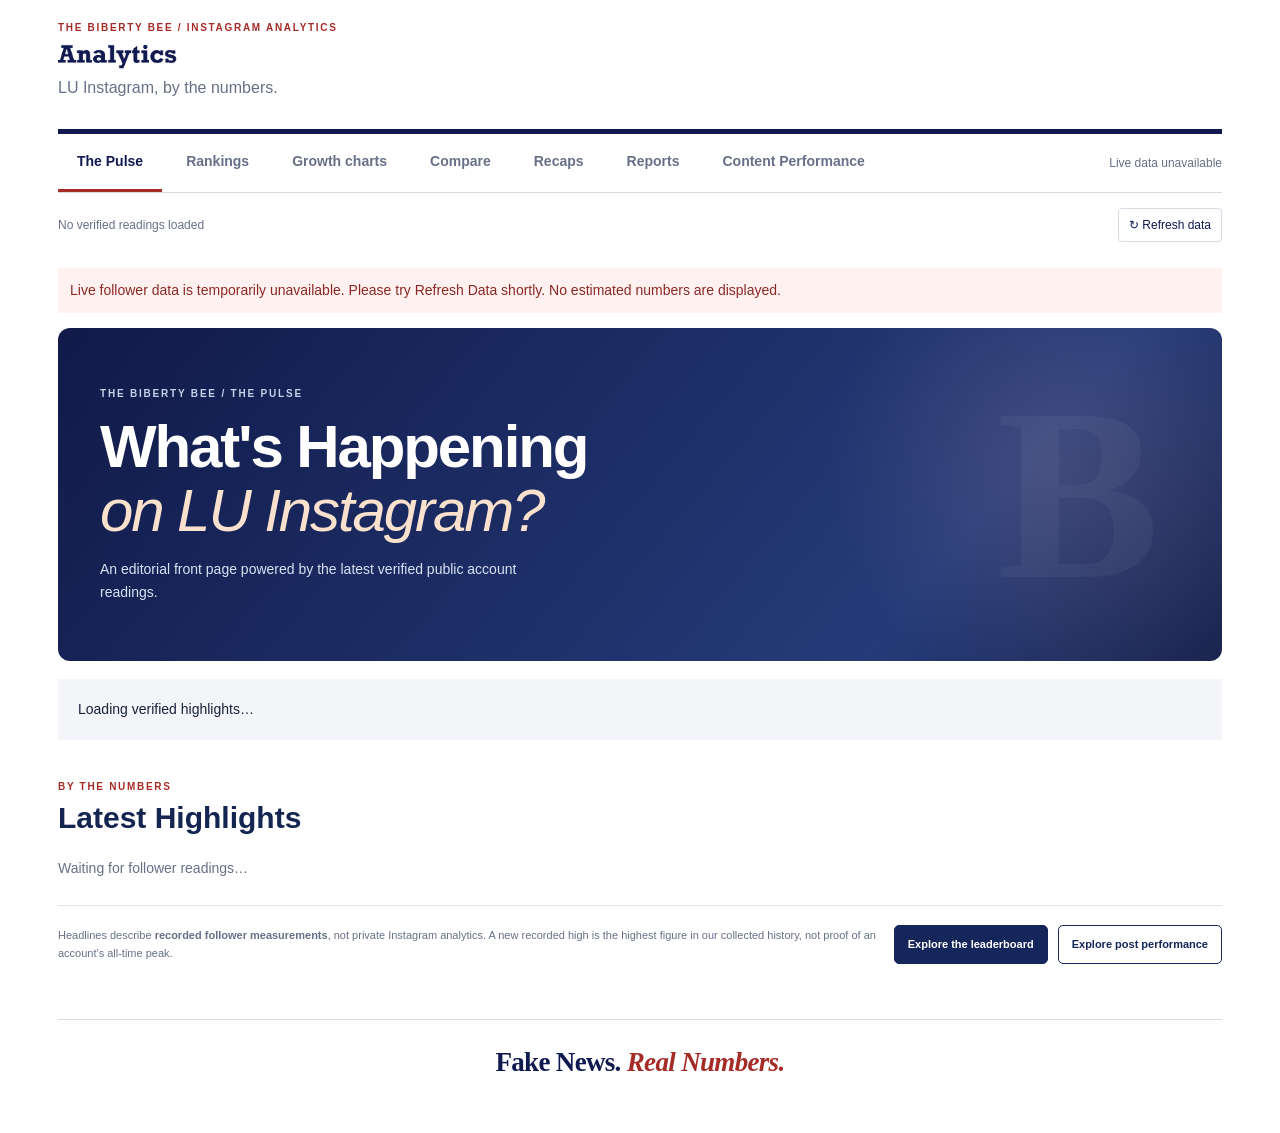
==== biberty-dashboard/index.html @ 7f2479e3 "Add files via upload" ====
<!doctype html><html lang="en"><head><meta charset="utf-8"><meta name="viewport" content="width=device-width,initial-scale=1"><meta name="theme-color" content="#101a50"><title>Analytics | The Biberty Bee</title><link rel="stylesheet" href="styles.css"><link rel="stylesheet" href="report-builder.css"><link rel="stylesheet" href="content-performance.css"></head><body>
<div class="wrap">
<header class="mast"><div class="mastcopy"><span class="overline">THE BIBERTY BEE / INSTAGRAM ANALYTICS</span><h1><img class="rockwell-title" src="analytics-title.png" alt="Analytics"></h1><p>LU Instagram, by the numbers.</p></div></header>
<div class="navrow"><nav aria-label="Dashboard views"><button class="tab active" data-view="pulse">The Pulse</button><button class="tab" data-view="rankings">Rankings</button><button class="tab" data-view="charts">Growth charts</button><button class="tab" data-view="compare">Compare</button><button class="tab" data-view="recaps">Recaps</button><button class="tab" data-view="reports">Reports</button><button class="tab" data-view="content">Content Performance</button></nav><span class="connection" id="connection">Connecting…</span></div>
<div class="meta"><span id="updated">Latest reading: loading…</span><button id="refresh">↻ Refresh data</button></div><div id="notice" class="notice" hidden></div>
<main>
<section id="pulse" class="view"><div class="pulse-hero"><div><span class="pulse-hero-overline">THE BIBERTY BEE / THE PULSE</span><h2>What's Happening<br><em>on LU Instagram?</em></h2><p>An editorial front page powered by the latest verified public account readings.</p></div><div class="pulse-hero-mark" aria-hidden="true">B</div></div>
<div class="pulse-stats" id="pulseStats" aria-live="polite"><div class="pulse-skeleton">Loading verified highlights…</div></div>
<div class="pulse-heading"><div><span class="overline">BY THE NUMBERS</span><h3>Latest Highlights</h3></div><span class="pulse-date" id="pulseDate"></span></div>
<div class="pulse-stories" id="pulseStories"><p class="pulse-empty">Waiting for follower readings…</p></div>
<div class="pulse-footer"><p>Headlines describe <strong>recorded follower measurements</strong>, not private Instagram analytics. A new recorded high is the highest figure in our collected history, not proof of an account's all-time peak.</p><button type="button" class="pulse-btn" data-go="rankings">Explore the leaderboard</button><button type="button" class="pulse-btn pulse-btn-secondary" data-go="content">Explore post performance</button></div></section>
<section id="rankings" class="view"><div class="sectionhead"><div><span class="overline">INSTAGRAM RANKINGS</span><h2>The Biberty Leaderboard</h2><p class="tagline">Who's on top?</p></div></div>
<div class="filterpanel ranking-filters"><label>Account type<select id="rankCategory"><option value="Memes & Satire" selected>Memes & Satire (default)</option><option value="all">All categories</option></select></label><label class="rank-search-label" for="search">Search accounts<input id="search" type="search" aria-label="Search accounts" placeholder="Search accounts…"></label><label class="rank-sort-label" for="sort">Sort by<select id="sort" aria-label="Sort accounts"><option value="followers">Most followers</option><option value="gain24">24-hour growth</option><option value="gain7">7-day growth</option><option value="gain30">30-day growth</option><option value="name">Account name</option></select></label><button class="smallbutton" id="rankReset">Reset filters</button><details class="advanced"><summary>Advanced filters</summary><label>Affiliation<select id="rankScope"><option value="unofficial" selected>Unofficial (default)</option><option value="official">Official LU only</option><option value="all">All affiliations</option></select></label></details></div><div class="insights" id="rankInsights"></div><div class="milestone-key" id="milestoneLegend"><span>Follower milestones:</span></div><div class="tablewrap"><table><thead><tr><th>RANK</th><th>ACCOUNT</th><th class="right">FOLLOWERS</th><th class="right">24H</th><th class="right">7D</th><th class="right">30D</th></tr></thead><tbody id="rankingRows"><tr><td colspan="6">Loading data…</td></tr></tbody></table></div><div class="pagination"><p class="footnote" id="resultCount"></p><button id="showMore" class="smallbutton">Show 25 more</button></div></section>
<section id="charts" class="view" hidden><div class="sectionhead"><div><span class="overline">FOLLOWER HISTORY</span><h2>The Biberty Growth Chart</h2><p>Explore recorded follower history and compare growth trends.</p></div></div>
<div class="filterpanel"><label>Account type<select id="chartCategory"><option value="Memes & Satire" selected>Memes & Satire (default)</option><option value="all">All categories</option></select></label><details class="advanced"><summary>Advanced filters</summary><label>Affiliation<select id="chartScope"><option value="unofficial" selected>Unofficial (default)</option><option value="official">Official LU only</option><option value="all">All affiliations</option></select></label></details></div><p class="filterhint">The filters choose which accounts appear in the picker. You can also add individual accounts from any category below.</p><div class="chartcontrols"><label>Time range <select id="range"><option value="7">7 days</option><option value="30" selected>30 days</option><option value="90">90 days</option><option value="365">1 year</option><option value="all">All time</option></select></label><label>Display <select id="chartMode"><option value="total">Total followers</option><option value="gain">Followers gained</option><option value="percent">Percentage growth</option></select></label></div>
<div class="chartlayout"><div class="chartpanel"><div id="chart" class="chart" aria-label="Follower history chart">Loading chart…</div><div id="legend" class="legend"></div><p class="footnote">Hover over data points for recorded follower counts.</p></div>
<aside class="selector"><h3>Accounts on chart</h3><p>Starts with the top five eligible accounts, plus The Biberty Bee. Add any other account—even outside your filters.</p><input id="filterAccounts" placeholder="Find an account…" aria-label="Find chart accounts"><div class="quick"><button id="defaults">Reset</button><button id="all">Select all</button><button id="clear">Clear</button></div><div id="accountChecks" class="checks"></div><div class="extra-account"><label>Add an account outside filters</label><select id="addAccount" aria-label="Choose an account to add"><option value="">Choose account…</option></select><button id="addAccountButton" class="smallbutton">Add to chart</button></div></aside></div>
</section><section id="compare" class="view" hidden><div class="sectionhead"><div><span class="overline">HEAD TO HEAD</span><h2>The Biberty Showdown</h2><p>Two accounts, multiple performance measures. Compare audiences, growth and recorded posts.</p></div></div><div class="comparecontrols">
<div class="compare-picker" id="comparePickerA"><label for="compareSearchA">First account</label><input type="search" id="compareSearchA" autocomplete="off" placeholder="Search accounts…" aria-label="Find first account" aria-controls="compareOptionsA"><div id="compareOptionsA" class="compare-options" hidden></div><select id="compareA" aria-label="Selected first account" hidden></select></div>
<span class="versus">vs.</span>
<div class="compare-picker" id="comparePickerB"><label for="compareSearchB">Second account</label><input type="search" id="compareSearchB" autocomplete="off" placeholder="Search accounts…" aria-label="Find second account" aria-controls="compareOptionsB"><div id="compareOptionsB" class="compare-options" hidden></div><select id="compareB" aria-label="Selected second account" hidden></select></div>
</div><div id="compareResults" class="comparison"></div><div id="comparePostResults" class="compare-post-results" aria-live="polite"></div><div class="compare-chart-section"><h3>Follower history</h3><p>Side-by-side trends across the same period.</p><label>Period <select id="compareRange"><option value="7">7 days</option><option value="30" selected>30 days</option><option value="90">90 days</option><option value="all">All available</option></select></label><div id="compareChart" class="chart"></div></div></section>
<section id="recaps" class="view" hidden>
<div class="sectionhead"><div><span class="overline">THE BIBERTY BEE / SHAREABLE ANALYTICS</span><h2>Instagram Recaps</h2><p>Create branded Instagram Story graphics for any tracked account.</p></div></div>
<div class="recap-notice"><strong>TRACKED DATA</strong> Analytics are based on available public follower snapshots. Incomplete history is marked where applicable.</div>
<div class="recap-layout">
<aside class="recap-settings">
<h3>Build a recap</h3>
<label class="recap-field">Featured account<select id="recapAccount"></select></label>
<label class="recap-field">Profile picture (optional upload)<input id="recapPhoto" type="file" accept="image/png,image/jpeg,image/webp"></label><label class="recap-field">Academic reporting period<select id="recapPeriod"></select></label><div id="recapMulti" hidden><label class="recap-field">From academic year<select id="recapFromYear"></select></label><label class="recap-field">Through academic year<select id="recapToYear"></select></label></div>
<label class="recap-field">Graphic style<select id="recapTheme"><option value="navy">Classic Biberty — Navy</option><option value="light">Newspaper — Light</option><option value="red">Bold Red</option><option value="charcoal">Charcoal — Dark Gray</option><option value="spectrum">Campus Lights — Multicolor</option></select></label>
<label class="recap-field">Story slide<select id="recapSlide"><option value="0">01 — Account spotlight</option><option value="1">02 — Follower Growth</option><option value="2">03 — Milestones Passed</option><option value="3">04 — Leaderboard Performance</option><option value="4">05 — Biggest Growth Moments</option><option value="5">06 — Milestone Timeline</option><option value="6">07 — The Competition</option><option value="7">08 — Monthly Growth</option></select></label>
<div class="recap-buttons"><button type="button" id="downloadSlide" class="recap-primary">Download this Story PNG</button><button type="button" id="downloadAll">Download all 8 Stories as ZIP</button><a id="recapStandalone" class="recap-direct" href="#recaps" target="_blank" rel="noopener noreferrer">Open the dashboard directly for downloads ↗</a></div><p id="recapDownloadStatus" role="status" aria-live="polite" class="recap-download-status"></p>
<p class="recap-help">1080 × 1920 Instagram Story graphics. Anyone visiting the site can select any account and download its recap.</p>
</aside>
<div class="recap-preview"><div class="recap-preview-head"><strong>Live Story preview</strong><span id="slideIndicator">01 / 08</span></div><canvas id="storyCanvas" width="1080" height="1920" aria-label="Instagram Story recap preview"></canvas><div class="recap-pager"><button id="previousSlide">← Previous</button><button id="nextSlide">Next →</button></div></div>
</div>
</section>
<section id="reports" class="view" hidden>
<div class="sectionhead"><div><span class="overline">THE BIBERTY BEE / ANALYTICAL REPORTS</span><h2>Reports</h2><p>Generate a detailed performance analysis or a shareable one-page summary.</p></div></div>
<div class="recap-notice"><strong>TRACKED DATA</strong> Reports use public follower-count snapshots, not private Instagram account analytics.</div>
<section class="builder-section" id="reportBuilder"><div class="builder-title"><span class="overline">THE BIBERTY BEE / ANALYTICAL REPORTS</span><h2>The Report Builder</h2><p>Generate detailed reports or shareable one-page infographics for individual accounts, comparisons, and entire categories.</p></div>
<div class="builder-grid"><div class="builder-controls">
<div class="builder-control-title">01 <span>Choose an Analysis</span></div><div class="builder-modes" id="rbTypes"><label><input type="radio" name="rbType" value="individual" checked><span><b>Account Performance</b><small>One account, explained in depth</small></span></label><label><input type="radio" name="rbType" value="comparison"><span><b>Account Comparison</b><small>Compare 2–4 accounts</small></span></label><label><input type="radio" name="rbType" value="leaderboard"><span><b>Leaderboard Analysis</b><small>Review a whole account category</small></span></label></div>
<div class="builder-control-title">02 <span>Select Accounts</span></div><div id="rbAccountGroup"><label class="builder-label" for="rbSearch">Search Tracked Accounts</label><input id="rbSearch" class="builder-input" type="search" placeholder="Search accounts or usernames…"><div id="rbSelected" class="builder-selected"></div><div id="rbAccountList" class="builder-account-list"></div></div>
<div id="rbCategoryGroup" hidden><label class="builder-label" for="rbCategory">Leaderboard Category</label><select id="rbCategory" class="builder-input"></select><label class="builder-label" for="rbAffiliation">Affiliation</label><select id="rbAffiliation" class="builder-input"><option value="all">All Accounts</option><option value="unofficial">Unofficial</option><option value="official">Official LU</option></select><p class="builder-note">Unclassified accounts remain visible until categories and affiliations are added to the tracking spreadsheet.</p></div>
<div class="builder-control-title">03 <span>Reporting Period</span></div><label class="builder-label" for="rbPeriod">Period</label><select id="rbPeriod" class="builder-input"></select><div id="rbAcademicCustom" class="builder-two" hidden><label>From Academic Year<select id="rbFromYear"></select></label><label>Through Academic Year<select id="rbToYear"></select></label></div><div id="rbDateCustom" class="builder-two" hidden><label>Start Date<input id="rbStart" type="date"></label><label>End Date<input id="rbEnd" type="date"></label></div>
<div class="builder-control-title">04 <span>Choose a Format</span></div><div class="builder-format" id="rbFormats"><label><input name="rbFormat" type="radio" value="detailed" checked><span>Detailed PDF <small>Multi-page report with charts and methodology</small></span></label><label><input name="rbFormat" type="radio" value="summary"><span>One-Page Summary <small>Branded graphic, PNG or PDF</small></span></label></div>
<label id="rbAppendixOption" class="rb-appendix-choice"><span><b>Post-by-Post Appendix</b><small>Choose a compact table, rather than long visual post-by-post charts. All report statistics always use every eligible post.</small></span><select id="rbAppendixMode"><option value="none" selected>No appendix (recommended)</option><option value="compact25">Compact · latest 25 posts per account</option><option value="compactAll">Compact · all recorded posts</option></select></label>
<div id="rbChartGroup" class="rb-chart-picker" hidden><div class="builder-control-title">05 <span>Choose Accounts for Charts</span></div><p class="builder-note">Optional. Change which accounts appear in report charts without removing anyone from the analysis or tables. Choose up to six.</p><label class="builder-label" for="rbChartSearch">Find a Chart Account</label><input class="builder-input" id="rbChartSearch" type="search" placeholder="Filter chart accounts…"><div class="rb-chart-picker-head"><span id="rbChartCounter">Automatic selection</span><button type="button" id="rbChartReset">Restore Automatic</button></div><div id="rbChartList" class="rb-chart-picker-list"></div></div><button id="rbGenerate" class="builder-generate">Generate Report Preview <span>↗</span></button><p id="rbStatus" class="builder-status" role="status" aria-live="polite">Choose your options to get started.</p>
</div><div class="builder-output"><div class="builder-output-head"><div><b>Report Preview</b><small id="rbPreviewType">Account Performance · Detailed PDF</small></div><span class="builder-sample">TRACKED DATA</span></div><div class="builder-preview-wrap"><div id="rbPlaceholder" class="builder-placeholder"><div class="builder-placeholder-icon">▤</div><h3>Your report starts here</h3><p>Choose an account, period, and format. The preview will appear here.</p></div><div id="rbDetailed" hidden></div><div id="rbInfographic" hidden><canvas id="rbCanvas" width="1200" height="1550" aria-label="Report infographic preview"></canvas></div></div><div class="builder-downloads"><button id="rbPrint" disabled>Print / Save as PDF</button><button id="rbPNG" disabled>Download PNG</button></div><p class="builder-method">Follower metrics are based on recorded snapshots, not private Instagram analytics. Periods with insufficient data are labeled—not estimated.</p></div></div>
</section>
</section>
<section id="content" class="view" hidden>
 <div class="sectionhead"><div><span class="overline">PUBLIC POST PERFORMANCE</span><h2>Content Performance</h2><p>Explore recorded public posts, typical likes, comments and audience-adjusted interaction rates.</p></div></div>
 <div class="cp-page-tabs" role="tablist" aria-label="Content Performance sections"><button id="cpTabOverview" type="button" role="tab" aria-selected="true" aria-controls="cpPanelOverview" class="cp-page-tab cp-page-active" data-cp-page="overview">Account Overview</button><button id="cpTabPosts" type="button" role="tab" aria-selected="false" aria-controls="cpPanelPosts" class="cp-page-tab" data-cp-page="posts" tabindex="-1">Top Posts</button><button id="cpTabActivity" type="button" role="tab" aria-selected="false" aria-controls="cpPanelActivity" class="cp-page-tab" data-cp-page="activity" tabindex="-1">Posting Activity</button></div>
 <div id="cpPanelOverview" role="tabpanel" aria-labelledby="cpTabOverview"><div class="cp-intro"><span class="cp-dot"></span><strong>Last 30 Days</strong><span id="cpUpdated">Loading post analytics…</span></div>
 <div class="cp-metrics" id="cpHighlights"></div>
 <div class="cp-controls"><label>Explore by <select id="cpSort"><option value="engagement">Observed Interaction Rate (Paired)</option><option value="likeRate">Like Rate — Avg. Likes ÷ Followers</option><option value="likes">Average Likes</option><option value="comments">Average Comments</option><option value="activity">Posts Published</option><option value="followers">Followers</option></select></label><label>Category <select id="cpCategory"><option value="all">All Categories</option></select></label><label>Search <input id="cpSearch" type="search" placeholder="Find an account…"></label><label class="cp-show"><input id="cpPartial" type="checkbox" checked> Include Partial Coverage</label></div>
 <div id="cpStatus" class="cp-status" role="status" aria-live="polite">Loading recorded post metrics…</div><div id="cpAudit" class="cp-audit" aria-live="polite"></div>
 <div class="tablewrap"><table class="cp-table"><thead><tr><th>ACCOUNT</th><th>POSTS (30D)</th><th>AVG. LIKES</th><th>AVG. COMMENTS</th><th>LIKE RATE</th><th>OBSERVED INTERACTION RATE</th><th>DATA COVERAGE</th></tr></thead><tbody id="cpRows"><tr><td colspan="7">Loading…</td></tr></tbody></table></div>
 <p class="footnote">When detailed snapshots are available, displayed 30-day account figures are calculated from unique posts in the same publication window for every account; otherwise, the website labels its weekly-summary fallback. Like Rate = average likes per post ÷ current followers × 100. Observed Interaction Rate = average (likes + comments) on the same eligible posts ÷ current followers × 100. Averages exclude unavailable values, rather than treating them as zero. Accounts with fewer than five eligible posts are flagged as small samples. Historical posts use their latest available like counts, not likes at publication. Compare sample sizes and coverage before drawing conclusions. Paired interaction samples can be smaller than likes-only samples. These are public counters, not Instagram Insights or views.</p>
 </div><div class="cp-subpanels"><section class="cp-panel" id="cpPanelPosts" role="tabpanel" aria-labelledby="cpTabPosts" hidden><div class="cp-panel-heading"><span class="overline">POST LEADERBOARDS</span><h3>Top Posts</h3></div><div class="cp-switch" role="group" aria-label="Choose post ranking"><button class="cp-active" data-post-list="likes">Most Liked</button><button data-post-list="comments">Most Commented</button></div>
<div class="cp-post-filters"><label>Reporting period<select id="cpPostPeriod"><option value="30">Last 30 Days</option><option value="2026">2026–27 Academic Year</option><option value="2025">2025–26 Academic Year</option><option value="2024">2024–25 Academic Year</option><option value="all">All Recorded Posts</option></select></label><label>Ranking mode<select id="cpPostMode"><option value="overall">Overall Top Posts</option><option value="unique">One Top Post Per Account</option></select></label></div>
<p class="cp-top-note" id="cpTopNote">Based on the latest available recorded post metrics.</p><div id="cpTopPosts"></div></section><section class="cp-panel" id="cpPanelActivity" role="tabpanel" aria-labelledby="cpTabActivity" hidden><span class="overline">ACCOUNT ACTIVITY</span><h3>Posting Frequency</h3><p>Posts published during the last 30 days.</p><div id="cpActivity"></div></section></div>
 <section class="cp-panel cp-method"><h3>How the Numbers Work</h3><p>Post snapshots are gathered independently of follower readings. Current likes on older posts are not likes they received during the academic year. Like Rate uses average visible likes divided by current followers, not viewers. Observed Interaction Rate uses only posts with both likes and comments available, divided by current followers; the paired sample size is shown. Rates are comparisons against the current audience, not reach or Instagram Insights. Coverage may be Partial or Unknown during historical backfill, so rankings include only collected posts. Missing and hidden counts are never treated as zero.</p></section>
</section>
</main><footer class="biberty-footer"><div class="footer-tagline">Fake News. <em>Real Numbers.</em></div></footer></div><script src="analytics-quality.js"></script><script src="content-performance.js"></script><script src="report-builder.js"></script><script src="app.js"></script></body></html>
---- biberty-dashboard/styles.css ----
@import url('https://fonts.googleapis.com/css2?family=Libre+Baskerville:wght@400;700&family=Inter:wght@400;500;600;700;800&display=swap');
:root{--navy:#101a50;--red:#a52b27;--line:#d8dce5;--muted:#677087;--paper:#fff;--soft:#f5f6f9}*{box-sizing:border-box}body{margin:0;background:var(--paper);color:#19213b;font:14px/1.5 Inter,Arial,sans-serif}.wrap{max-width:1220px;margin:auto;padding:24px 28px}button,input,select{font:inherit}button{cursor:pointer}h1,h2,h3{font-family:'Libre Baskerville',Georgia,serif;color:var(--navy)}h1{font-size:clamp(27px,3vw,44px);margin:3px 0 5px}h2{font-size:clamp(22px,2.4vw,32px);margin:4px 0}h3{font-size:16px}p{margin:4px 0;color:var(--muted)}.overline{color:var(--red);font-size:10px;letter-spacing:.17em;font-weight:800}.mast{display:flex;gap:24px;align-items:center;border-bottom:5px solid var(--navy);padding:4px 0 22px}.mast img{width:155px;max-height:112px;object-fit:contain}.mastcopy p{font-size:15px}.navrow{display:flex;align-items:center;justify-content:space-between;border-bottom:1px solid var(--line)}nav{display:flex;gap:10px}.tab{background:none;border:0;border-bottom:3px solid transparent;padding:17px 19px;color:var(--muted);font-weight:700}.tab.active{color:var(--navy);border-color:var(--red)}.connection{font-size:12px;color:var(--muted)}.connection.good{color:#18774d}.connection.bad{color:var(--red)}.meta{display:flex;justify-content:space-between;align-items:center;padding:15px 0 26px;font-size:12px;color:var(--muted)}.meta button,.quick button{background:#fff;border:1px solid var(--line);border-radius:4px;padding:7px 10px;color:var(--navy)}.notice{padding:12px;background:#fff1ef;color:#8c2925;margin-bottom:15px}.sectionhead{display:flex;justify-content:space-between;align-items:end;gap:18px;margin:0 0 20px}.filters{display:flex;gap:8px}input,select{background:#fff;color:var(--navy);border:1px solid #cdd3df;border-radius:4px;padding:10px;max-width:100%}.tablewrap{overflow-x:auto;border-top:2px solid var(--navy)}table{border-collapse:collapse;width:100%;min-width:600px}th{text-align:left;color:var(--muted);font-size:10px;letter-spacing:.1em;padding:14px 10px;background:var(--soft)}td{border-top:1px solid var(--line);padding:12px 10px}td.right,th.right{text-align:right;white-space:nowrap}.rank{font-family:Georgia,serif;color:var(--red);font-size:19px;font-weight:bold}.accountcell{display:flex;align-items:center;gap:11px}.accountcell b{display:block}.accountcell a{display:block;color:var(--muted);text-decoration:none;font-size:12px}.accountcell a:hover{text-decoration:underline}.avatar{flex:none;display:inline-flex;align-items:center;justify-content:center;width:38px;height:38px;border-radius:50%;color:#fff;font-size:11px;font-weight:800;letter-spacing:-.02em;border:2px solid white;box-shadow:0 0 0 1px #e3e6ed}.avatar img{width:100%;height:100%;border-radius:50%;object-fit:cover}.gain{color:#137a4e}.loss{color:#b3342c}.footnote{font-size:12px;margin-top:12px}.chartcontrols{display:flex;gap:12px;margin-bottom:16px}.chartcontrols label{font-size:12px;font-weight:700;color:var(--muted);display:flex;gap:8px;align-items:center}.chartlayout{display:grid;grid-template-columns:minmax(0,1fr) 255px;gap:18px}.chartpanel{border:1px solid var(--line);padding:15px;min-width:0}.chart{min-height:360px}.chart svg{display:block;width:100%;height:auto}.gridline{stroke:#e8ebf0}.axis{fill:#6c7586;font:12px Inter,Arial}.legend{display:flex;flex-wrap:wrap;gap:12px}.legend span{font-size:11px;display:flex;align-items:center;gap:5px}.legend i{width:9px;height:9px;border-radius:50%;display:inline-block}.selector{border:1px solid var(--line);padding:15px}.selector h3{margin:0 0 8px}.selector p{font-size:12px}.selector input{width:100%;margin:12px 0}.quick{display:flex;flex-wrap:wrap;gap:5px;margin-bottom:12px}.quick button{font-size:11px;padding:5px 7px}.checks{max-height:310px;overflow:auto}.checks label{display:flex;align-items:center;gap:8px;padding:7px 0;border-top:1px solid #edf0f4;font-size:12px;cursor:pointer}.checks input{margin:0;accent-color:var(--navy)}.checks .avatar{width:26px;height:26px;font-size:9px}.compare{margin-top:30px;border-top:2px solid var(--navy);padding-top:22px}.comparecontrols{display:flex;align-items:center;gap:10px;margin:14px 0}.comparison{display:grid;grid-template-columns:1fr 1fr;gap:12px}.compbox{background:var(--soft);padding:18px}.compbox strong{font-size:25px;color:var(--navy)}.compbox small{display:block;color:var(--muted)}.compnote{grid-column:1/-1;color:var(--muted)}footer{margin-top:38px;background:var(--navy);color:white;padding:20px;display:flex;flex-wrap:wrap;align-items:center;gap:15px}footer strong{font-family:Georgia,serif}footer span{font-family:Georgia,serif;font-style:italic}footer small{margin-left:auto;color:#cbd2e8}.empty{padding:40px 12px;text-align:center;color:var(--muted)}[hidden]{display:none!important}@media(max-width:760px){.wrap{padding:14px}.mast{gap:12px}.mast img{width:95px}.mastcopy p{font-size:12px}.sectionhead{display:block}.filters{margin-top:14px;flex-wrap:wrap}.chartlayout{grid-template-columns:1fr}.chart{min-height:220px}.navrow{gap:8px}.tab{padding:12px 10px}.connection{font-size:10px}.comparison{grid-template-columns:1fr}.compnote{grid-column:auto}.chartcontrols{flex-wrap:wrap}footer small{margin-left:0}}
.demo-banner{background:#fff1e9;border:1px solid #dfb8a5;color:#812f24;padding:10px 14px;margin:0 0 18px;font-weight:700;font-size:12px;text-align:center}

/* Website context: approximates the header from the supplied Wix screenshot. */
.wixbar{height:44px;background:#fff;display:flex;align-items:center;justify-content:center;gap:12px;border-bottom:1px solid #9db9f7;font:13px Arial,sans-serif;color:#3b4557}.wixbar b{font-size:24px;color:#111;border-right:1px solid #777;padding-right:10px;letter-spacing:-2px}.wixcta{border:1px solid #347bf2;color:#347bf2;border-radius:22px;padding:4px 18px}.siteheader{background:#fff;border-bottom:1px solid #101a50}.sitehead-inner{max-width:1180px;margin:auto;height:115px;display:grid;grid-template-columns:1fr 260px 1fr;align-items:center;gap:20px;padding:0 28px}.sitelinks{display:flex;gap:28px;white-space:nowrap}.sitelinks a{font-size:14px;text-decoration:underline;color:#101a50}.sitewordmark{width:255px;max-height:91px;object-fit:contain}.siteactions{display:flex;align-items:center;justify-content:flex-end;gap:22px}.searchicon{font-size:29px;color:#101a50;line-height:1}.subscribe{background:#a62019;color:white;padding:10px 26px;letter-spacing:2px;font-size:13px}.siteaccent{height:43px;position:relative;overflow:hidden}.siteaccent:before{content:"";position:absolute;left:0;top:0;width:40%;height:42px;background:#101a50;border-radius:0 0 60px 0}.siteaccent:after{content:"";position:absolute;left:0;top:0;width:38%;height:30px;background:#a62019;border-radius:0 0 55px 0}.siteaccent span{position:relative;z-index:1;color:white;font:bold italic 18px Georgia,serif;left:8%;top:7px}.mast{padding-top:4px}.mastcopy h1{font-family:Georgia,serif;font-weight:900}.demo-banner{font-size:11px}.wrap{padding-top:12px}@media(max-width:760px){.wixbar{font-size:10px;gap:6px}.wixbar b{font-size:18px}.wixcta{padding:3px 7px}.sitehead-inner{height:auto;min-height:85px;grid-template-columns:1fr 1fr;padding:10px 15px}.sitewordmark{grid-column:1/-1;grid-row:1;width:180px;justify-self:center}.sitelinks{grid-column:1;grid-row:2;gap:12px;flex-wrap:wrap}.sitelinks a{font-size:11px}.siteactions{grid-column:2;grid-row:2;gap:10px}.subscribe{padding:7px 10px;font-size:10px}.siteaccent span{left:12px;font-size:14px}.siteaccent:before{width:75%}.siteaccent:after{width:70%}}

/* Typography: use the user's locally installed fonts; no font files are distributed. */
body,button,input,select,table,.axis{font-family:'Google Sans','Arial',sans-serif!important}
h1{font-family:'Rockwell','Rockwell Bold',Georgia,serif!important;font-weight:900!important}
h2,h3{font-family:'Google Sans',Arial,sans-serif!important;font-weight:700!important}
.filterpanel{display:flex;align-items:end;flex-wrap:wrap;gap:12px;background:#f6f7fa;border:1px solid #e1e4eb;padding:12px;margin-bottom:14px}.filterpanel label{display:flex;flex-direction:column;gap:4px;font-size:11px;font-weight:700;color:#616b80}.filterpanel select{min-width:180px}.smallbutton{border:1px solid #c8ced9;background:white;color:#101a50;border-radius:4px;padding:10px 12px}.insights{display:flex;gap:10px;margin:12px 0 16px;flex-wrap:wrap}.insight{border-left:3px solid #a52b27;background:#f8f9fb;padding:9px 14px;flex:1;min-width:170px}.insight strong{display:block;font-size:17px;color:#101a50}.insight span{font-size:11px;color:#677087}.pagination{display:flex;justify-content:space-between;align-items:center;margin-top:10px}.filterhint{font-size:12px;margin:-4px 0 18px}.extra-account{border-top:1px solid #d8dce5;margin-top:14px;padding-top:12px;display:grid;gap:7px}.extra-account label{font-size:12px;font-weight:700}.compare-chart-section{border:1px solid #d8dce5;margin-top:20px;padding:20px}.compare-chart-section h3{margin-top:0}.compare-chart-section label{display:flex;align-items:center;gap:8px;margin-top:12px;font-size:12px}.compare-notes{padding:18px 0;border-bottom:1px solid #d8dce5}.demo-banner{background:#fff4dc;color:#7a4e11;padding:8px 10px;border:1px solid #ecd7a7;font-weight:700;font-size:11px}.sitewordmark{object-fit:contain}@media(max-width:760px){.filterpanel label{flex:1;min-width:140px}.filterpanel select{min-width:0;width:100%}.insight{min-width:130px}.pagination{gap:10px}}

.rockwell-title{display:block;width:min(100%,510px);height:auto;margin:3px 0 6px}

.rockwell-title{width:min(100%,640px);max-height:155px;object-fit:contain;object-position:left}.mast{padding-bottom:25px}.mastcopy p{font-size:16px}.sectionhead h2{font-size:clamp(26px,3vw,38px);letter-spacing:-.035em}.tagline{font-size:18px;font-style:italic;color:var(--red);font-weight:600}.advanced{position:relative;align-self:center;margin-left:auto;font-size:12px;color:var(--muted)}.advanced summary{cursor:pointer;list-style:none;padding:9px 12px;border:1px solid #d8dce5;background:white;border-radius:5px}.advanced summary:before{content:'⚙ ';font-size:14px}.advanced[open] label{position:absolute;z-index:5;top:38px;right:0;background:white;border:1px solid #d8dce5;padding:15px;box-shadow:0 8px 22px #1a245022;min-width:220px}.milestone-key{display:flex;flex-wrap:wrap;align-items:center;gap:9px;margin:12px 0;font-size:11px;color:var(--muted)}.tier{display:inline-block;font-size:10px;white-space:nowrap;border-radius:12px;padding:3px 8px;font-weight:700;vertical-align:middle}.bronze{background:#f4e6d8;color:#89542d}.silver{background:#e8edf2;color:#556578}.gold{background:#ffe7a3;color:#9a6700}.platinum{background:#d2ebff;color:#1f6f97}.double{background:#d8cbff;color:#5b3ec2}.medal{margin-left:5px;font-size:9px}.accountcell b{line-height:1.8}@media(max-width:760px){.advanced{margin-left:0}.milestone-key{gap:5px}.tier{font-size:9px}}
.recap-notice{background:#fff2e8;border-left:4px solid #a52b27;padding:12px 15px;margin:10px 0 24px;font-size:12px;color:#7e3024}.recap-layout{display:grid;grid-template-columns:minmax(240px,1fr) minmax(260px,1.25fr);gap:24px;align-items:start}.recap-settings,.recap-preview{border:1px solid var(--line);padding:20px}.recap-settings h3{margin-top:0}.recap-field{display:flex;flex-direction:column;gap:6px;font-weight:700;font-size:12px;color:var(--navy);margin:16px 0}.recap-field select{width:100%}.recap-buttons{display:grid;gap:8px;margin-top:20px}.recap-buttons button,.recap-primary{background:#fff;border:1px solid var(--navy);padding:11px;color:var(--navy);font-weight:700;border-radius:4px}.recap-buttons .recap-primary,.recap-primary{background:var(--navy);color:white}.recap-help{font-size:12px;margin-top:14px}.recap-preview{background:#f6f7fa;text-align:center}.recap-preview-head{display:flex;justify-content:space-between;align-items:center;font-size:12px;margin-bottom:12px}.recap-preview canvas{width:min(100%,320px);height:auto;display:block;margin:0 auto;box-shadow:0 10px 35px #17234d35}.recap-pager{display:flex;justify-content:center;gap:10px;margin-top:15px}.recap-pager button{border:1px solid var(--line);background:white;padding:8px 12px;border-radius:4px}.report-area{border-top:3px solid var(--navy);margin-top:34px;padding-top:25px}.report-selector{display:flex;align-items:end;gap:20px;margin:18px 0}.report-selector label{display:flex;flex-direction:column;gap:7px;font-size:12px;font-weight:700}.report-selector select{min-width:240px}.report-selector p{font-size:12px;margin-bottom:12px}.printable-report{display:none}@media(max-width:720px){.recap-layout{grid-template-columns:1fr}.report-selector{display:block}.report-selector select{width:100%}}@media print{body>*{display:none!important}body:has(.printable-report.print-ready) .wrap{display:block!important;padding:0;max-width:none}body:has(.printable-report.print-ready) .wrap>*:not(main){display:none!important}body:has(.printable-report.print-ready) main{display:block!important}body:has(.printable-report.print-ready) main>*:not(#reports){display:none!important}body:has(.printable-report.print-ready) #reports{display:block!important}body:has(.printable-report.print-ready) #reports>*:not(.printable-report){display:none!important}body:has(.printable-report.print-ready) .printable-report{display:block!important;color:#101a50;font:14px Arial,sans-serif} .printable-report .report-card{break-inside:avoid;border-bottom:1px solid #aaa;padding:20px 0}.printable-report h1,.printable-report h2{color:#101a50}}

.recap-preview canvas{border-radius:10px;box-shadow:0 18px 45px #0c18473d}.recap-settings,.recap-preview{border-radius:10px}.recap-primary{border-radius:6px}

.milestone-icon{vertical-align:middle;display:inline-block;flex-shrink:0}.milestone-icon.bronze{color:#aa724a}.milestone-icon.silver{color:#a0aaba}.milestone-icon.gold{color:#e0a400}.milestone-icon.platinum{color:#4d98c9}.milestone-icon.double{color:#7a5cff}.tier.medal{display:inline-flex;align-items:center;justify-content:center;padding:0;background:transparent;border:0;font-size:0}.recap-field input[type=file]{max-width:100%;font-size:12px}

/* Report preview and reliable browser printing */
.printable-report:not([hidden]){display:block;margin-top:24px;background:#fff;border:1px solid #d6dbe5;padding:30px;color:#152451;max-width:100%;overflow:auto}.report-head{border-bottom:3px solid #a52b27;padding-bottom:20px;margin-bottom:25px}.report-eyebrow{font-size:11px;letter-spacing:2px;font-weight:800}.report-head h1{font-family:Georgia,serif;font-size:29px;margin:10px 0}.report-head small{color:#a52b27;font-weight:700}.report-section-title{font-size:19px}.report-table{width:100%;border-collapse:collapse;margin:18px 0 26px;font-size:13px}.report-table th{background:#142353;color:white;text-align:left;padding:12px}.report-table td{border-bottom:1px solid #e3e6ed;padding:12px}.report-table td small{display:block;color:#6a7388}.report-card{padding:18px 0;border-top:1px solid #dfe3ec;break-inside:avoid}.report-card-head{display:flex;align-items:baseline;gap:12px}.report-card-head h2{margin:0;font-size:18px}.report-card-head span{font-size:12px;color:#69758c}.report-kpis{display:grid;grid-template-columns:repeat(3,1fr);gap:10px;margin:15px 0}.report-kpis>div{background:#f2f4f8;padding:12px}.report-kpis small{display:block;font-size:11px;color:#68738c}.report-kpis strong{font-size:22px}.report-card p,.report-foot{font-size:12px;color:#657086}.report-message{color:#a52b27}.report-selector button{margin:4px 5px 4px 0}
@media print{
 @page{size:A4;margin:15mm}
 body{background:white!important;color:#152451!important}
 .wrap,.wrap main,#reports{display:block!important;max-width:none!important;width:auto!important;padding:0!important;margin:0!important;background:white!important}
 .wrap>header,.wrap>footer,main>.view:not(#reports),#reports>*:not(#printableReport){display:none!important}
 #printableReport:not([hidden]){display:block!important;border:0!important;padding:0!important;margin:0!important;overflow:visible!important}
 .report-table th{-webkit-print-color-adjust:exact;print-color-adjust:exact}
 .report-kpis>div{-webkit-print-color-adjust:exact;print-color-adjust:exact}
}

/* V25: medal icons should not inherit the old rectangular tier pill styling. */
.milestone-key{align-items:center;column-gap:15px;row-gap:9px;margin:18px 0}
.milestone-entry{display:inline-flex;align-items:center;gap:5px;font-size:11px;color:#33415f;white-space:nowrap;font-weight:600}
.milestone-entry .milestone-icon{display:block;flex:none;width:22px;height:22px}
.accountcell>b,.accountcell b{min-width:0}
.accountcell .tier.medal{margin-left:4px;background:none!important;box-shadow:none!important;vertical-align:-5px;border-radius:0}
.accountcell .tier.medal .milestone-icon{width:22px;height:22px}
/* V25: responsive growth chart + picker; never allow account-picker controls to overflow. */
.chartlayout{grid-template-columns:minmax(0,1fr) minmax(278px,300px);align-items:start;gap:16px}
.chartpanel,.selector{min-width:0;width:100%;max-width:100%}
.selector{overflow:hidden;padding:18px}
.selector h3{margin:0 0 8px;font-size:16px}
.selector>p{line-height:1.5;margin:0 0 14px}
.selector #filterAccounts{display:block;width:100%;min-width:0;margin:0 0 12px}
.selector .checks{width:100%;min-width:0;max-height:310px;overflow-y:auto;overflow-x:hidden}
.selector .checks label{display:grid;grid-template-columns:18px 28px minmax(0,1fr);gap:8px;align-items:center;width:100%;min-width:0;padding:8px 2px;margin:0}
.selector .checks label>span:last-child{min-width:0;overflow-wrap:anywhere;line-height:1.3}
.selector .checks input[type=checkbox]{width:16px!important;height:16px!important;min-width:16px;max-width:16px;margin:0!important;padding:0!important;justify-self:start;accent-color:var(--navy)}
.selector .checks .avatar{width:26px;height:26px;min-width:26px;justify-self:center}
.selector .quick{display:grid;grid-template-columns:repeat(3,minmax(0,1fr));gap:6px;margin:0 0 12px}
.selector .quick button{min-width:0;width:100%;padding:8px 3px;line-height:1.3;white-space:normal}
.selector .extra-account{display:grid;grid-template-columns:minmax(0,1fr);width:100%;min-width:0;max-width:100%;gap:8px;margin-top:15px}
.selector .extra-account select,.selector .extra-account button{display:block;box-sizing:border-box;min-width:0;max-width:100%;width:100%;margin:0}
.selector .extra-account select{overflow:hidden;text-overflow:ellipsis}
.selector .extra-account button{white-space:normal;line-height:1.35}
@media(max-width:900px){.chartlayout{grid-template-columns:1fr}.selector{max-width:100%}.selector .checks{max-height:260px}.selector .quick{max-width:420px}}
@media(max-width:420px){.selector{padding:12px}.chartpanel{padding:9px}.milestone-key{gap:8px}.milestone-entry{font-size:10px}}

/* V26: the tier color classes are reused by the SVG itself.
   Reset their rectangular fills on the SVG, not just on the wrapper. */
svg.milestone-icon,svg.milestone-icon.bronze,svg.milestone-icon.silver,svg.milestone-icon.gold,svg.milestone-icon.platinum,svg.milestone-icon.double {
  background:transparent!important; background-color:transparent!important;
  background-image:none!important; padding:0!important; border:0!important;
  border-radius:0!important; box-shadow:none!important; outline:none!important;
}

/* V30 - quiet editorial footer in lieu of a heavy navy banner */
.biberty-footer{background:transparent!important;color:var(--navy)!important;border:0!important;border-top:1px solid #d7dce6!important;box-shadow:none!important;text-align:center!important;margin:36px 0 0!important;padding:23px 10px 20px!important;display:flex!important;flex-direction:column!important;align-items:center!important;gap:7px!important;min-height:0!important}
.biberty-footer .footer-tagline{color:var(--navy)!important;font:700 clamp(17px,2vw,23px)/1.25 Georgia,serif;letter-spacing:-.015em}
.biberty-footer .footer-tagline em{color:var(--red);font-weight:700}
.biberty-footer small{color:#6b7488!important;font:11px/1.55 Arial,sans-serif!important;max-width:650px}
/* Searchable compare pickers */
.comparecontrols{display:grid!important;grid-template-columns:minmax(0,1fr) auto minmax(0,1fr)!important;gap:18px!important;align-items:end!important}
.compare-picker{position:relative;min-width:0;width:100%}
.compare-picker>label{display:block;font-size:11px;color:#657088;font-weight:700;margin-bottom:7px;letter-spacing:.02em}
.compare-picker>input{display:block;min-width:0;width:100%;height:46px;border:1px solid #cbd2e0;border-radius:7px;background:#fff;color:var(--navy);padding:10px 13px;outline-offset:2px}
.compare-picker>input:focus{border-color:#596a9c;box-shadow:0 0 0 3px #dfe6f6}
.compare-options{position:absolute;top:100%;left:0;right:0;z-index:30;background:white;border:1px solid #cbd2e0;border-radius:7px;margin-top:4px;box-shadow:0 12px 30px #18214b26;max-height:260px;overflow-y:auto}
.compare-options[hidden]{display:none!important}
.compare-option{display:flex;align-items:center;justify-content:space-between;gap:10px;width:100%;border:0;border-bottom:1px solid #e7eaf1;background:white;color:var(--navy);text-align:left;padding:12px;font-size:13px}
.compare-option:hover,.compare-option:focus{background:#f1f4fa}
.compare-option small{font-size:11px;color:#6b7488;overflow:hidden;text-overflow:ellipsis}
.compare-empty{display:block;padding:13px;color:#6b7488}
.comparecontrols .versus{align-self:center;margin-top:19px;font-weight:800;color:var(--red)}
@media(max-width:620px){.comparecontrols{grid-template-columns:1fr!important}.comparecontrols .versus{margin:0!important;text-align:center}}

/* V32 — Rockwell editorial footer and reliable centered alignment in embeds */
.biberty-footer {
  width:100%!important;
  max-width:none!important;
  box-sizing:border-box!important;
  margin:36px auto 0!important;
  padding:24px 12px 22px!important;
  display:flex!important;
  flex-direction:column!important;
  justify-content:center!important;
  align-items:center!important;
  text-align:center!important;
}
.biberty-footer .footer-tagline {
  display:block!important;
  width:100%!important;
  max-width:100%!important;
  margin:0 auto!important;
  text-align:center!important;
  font-family:Rockwell, 'Rockwell Nova', 'Roboto Slab', Georgia, serif!important;
  font-size:clamp(19px,2.4vw,27px)!important;
  font-weight:700!important;
  font-style:normal!important;
  line-height:1.35!important;
  letter-spacing:-.025em!important;
}
.biberty-footer .footer-tagline em {
  font:inherit!important;
  color:var(--red)!important;
  font-style:italic!important;
}
.biberty-footer small {
  display:block!important;
  width:100%!important;
  max-width:720px!important;
  margin:0 auto!important;
  text-align:center!important;
}

/* V33: minimal editorial footer */
.biberty-footer{padding:24px 10px 28px!important;gap:0!important}

/* V34 — Keep leaderboard search and sorting on the same toolbar as category. */
.ranking-filters{display:flex;flex-wrap:wrap;align-items:flex-end;gap:12px;width:100%;}
.ranking-filters>label{min-width:0;flex:0 1 205px;}
.ranking-filters>label.rank-search-label{flex:1 1 230px;}
.ranking-filters>label.rank-sort-label{flex:0 1 190px;}
.ranking-filters input,.ranking-filters select{width:100%;min-width:0;max-width:100%;height:42px;}
.ranking-filters #rankReset{min-height:42px;white-space:nowrap;}
.ranking-filters .advanced{margin-left:auto;align-self:flex-end;}
.ranking-filters .advanced summary{min-height:42px;display:flex;align-items:center;white-space:nowrap;}
@media(max-width:850px){.ranking-filters>label{flex:1 1 190px;}.ranking-filters>label.rank-search-label{flex:2 1 230px;}.ranking-filters>label.rank-sort-label{flex:1 1 190px;}.ranking-filters .advanced{margin-left:0}}
@media(max-width:520px){.ranking-filters>label,.ranking-filters>label.rank-search-label,.ranking-filters>label.rank-sort-label{flex:1 1 100%;}.ranking-filters #rankReset{flex:1 1 auto}.ranking-filters .advanced{flex:1 1 auto}.ranking-filters .advanced summary{justify-content:center}}
/* V43 responsive safeguard: navigation wraps inside the viewport. */
.navrow{min-width:0;max-width:100%;flex-wrap:wrap;gap:9px}
.navrow nav{min-width:0;max-width:100%;display:flex;flex-wrap:wrap;gap:5px}
.navrow .connection{max-width:100%;white-space:normal}
.wrap,.view,.tablewrap{min-width:0}
.tablewrap{width:100%;max-width:100%;overflow-x:auto;-webkit-overflow-scrolling:touch}
@media(max-width:580px){.wrap{padding-left:14px;padding-right:14px}.navrow nav .tab{padding:8px 10px}.cp-table{width:max-content;min-width:680px}.cp-twocol,.cp-panel,.cp-post{min-width:0}}

.compare-post-results{margin:22px 0 28px;border:1px solid #dfe4ed;border-radius:6px;padding:18px 20px;min-width:0}
.compare-post-results h3{font-family:Georgia,serif;color:#152355;margin:0 0 7px}
.compare-post-hint,.compare-post-note{font-size:12px;line-height:1.6;color:#606e88;margin:7px 0 14px}
.compare-post-table{border-collapse:collapse;min-width:680px;width:100%;font-size:11px}
.compare-post-table th{text-align:left;background:#172452;color:#fff;padding:9px;white-space:normal}
.compare-post-table td{padding:10px 9px;border-bottom:1px solid #e3e7f0;vertical-align:top}
.compare-post-note{background:#f1f4f9;padding:12px;border-left:3px solid #a52b27}

/* Version 47: transparent freshness warnings and accessible focus */
.connection.stale{border:1px solid #e6bc7c;background:#fff4e2;color:#805114}
#cpUpdated[data-freshness=stale]{color:#8e520d;font-weight:700}
:where(button,a,input,select):focus-visible{outline:3px solid #ab3d37;outline-offset:2px}
@media(max-width:650px){.navrow{flex-wrap:wrap}.cp-controls label{flex-basis:100%}.cp-table td{min-width:92px}.tablewrap{overflow-x:auto}}

/* V48: The Pulse, first-class mobile navigation, responsive recap controls */
.pulse-hero{position:relative;isolation:isolate;overflow:hidden;min-height:265px;background:linear-gradient(130deg,#111a49,#253b79 75%,#1b254f);color:#fff;border-radius:12px;padding:44px 42px;display:flex;align-items:center;justify-content:space-between;gap:16px}
.pulse-hero::before{content:"";position:absolute;right:-72px;top:-100px;width:470px;height:470px;background:radial-gradient(circle,#f2b9ad24,transparent 70%);z-index:-1}
.pulse-hero h2{font:700 clamp(33px,5vw,60px)/1.07 Georgia,serif;color:white;margin:12px 0 15px;letter-spacing:-.035em}
.pulse-hero h2 em{font-weight:400;color:#fae1cd;font-style:italic}
.pulse-hero p{color:#d9e3f6;max-width:460px;font-size:14px;line-height:1.6}
.pulse-hero-overline{font-size:10px;letter-spacing:.18em;color:#c3d3ed;font-weight:800}
.pulse-hero-mark{font:700 245px/1 Georgia,serif;color:#ffffff0b;align-self:center;margin-right:20px;user-select:none}
.pulse-stats{display:grid;grid-template-columns:repeat(4,minmax(0,1fr));gap:13px;margin:18px 0 35px}
.pulse-stat{background:#f3f5f9;border:1px solid #e3e6ed;border-radius:8px;padding:18px;display:grid;gap:6px;min-width:0}
.pulse-stat span{font-size:10px;font-weight:800;text-transform:uppercase;letter-spacing:.08em;color:#55627e}
.pulse-stat strong{font:700 clamp(20px,2.3vw,32px)/1.16 Georgia,serif;color:#132451;overflow-wrap:anywhere}
.pulse-stat small{font-size:11px;color:#6c7790;overflow-wrap:anywhere}
.pulse-skeleton{grid-column:1/-1;padding:20px;background:#f3f5f9}
.pulse-heading{display:flex;justify-content:space-between;align-items:end;gap:10px;margin-bottom:14px}
.pulse-heading h3{font:700 30px Georgia,serif;margin:5px 0;color:#152552}
.pulse-date{font-size:11px;color:#68748c;text-align:right}
.pulse-stories{display:grid;grid-template-columns:repeat(2,minmax(0,1fr));gap:14px}
.pulse-story{display:flex;flex-direction:column;align-items:start;gap:9px;min-height:208px;border:1px solid #e1e5ec;border-top:4px solid #9d302c;border-radius:8px;padding:20px;background:#fff}
.pulse-story.pulse-feature{background:#f9f8fb;border-top-color:#304777}
.pulse-story.pulse-muted{background:#f7f8fb;border-top-color:#8490aa}
.pulse-story-kicker{font-size:10px;font-weight:800;color:#aa332f;letter-spacing:.13em}
.pulse-story h4{font:700 clamp(19px,2.2vw,26px)/1.22 Georgia,serif;color:#13244e;margin:0}
.pulse-story p{color:#647089;font-size:12px;line-height:1.6}
.pulse-story-link{color:#a3342e;background:none;border:none;font-size:12px;font-weight:800;margin-top:auto;padding:10px 0 0}
.pulse-footer{margin:22px 0 8px;padding:17px 0;border-top:1px solid #dfe3eb;display:flex;align-items:center;flex-wrap:wrap;gap:10px}
.pulse-footer p{font-size:11px;flex:1 1 350px;line-height:1.6}
.pulse-btn{padding:10px 13px;background:#15265a;color:white;border:1px solid #15265a;border-radius:5px;font-size:11px;font-weight:800}
.pulse-btn-secondary{color:#15265a;background:#fff}
.recap-direct{display:block;padding:11px;text-align:center;color:#182b65;background:#f4f6fb;border:1px solid #cbd4e5;border-radius:6px;font-size:12px;font-weight:800;text-decoration:none}
.recap-download-status{min-height:20px;font-size:11px;line-height:1.5;color:#675273;padding-top:7px}
.recap-buttons button:disabled{opacity:.6;cursor:progress}
@media(max-width:800px){.pulse-stats{grid-template-columns:repeat(2,minmax(0,1fr))}.pulse-stories{grid-template-columns:1fr}.pulse-hero{padding:32px 25px}.pulse-hero-mark{position:absolute;right:0;font-size:190px}}
@media(max-width:620px){
 .wrap{padding:12px 12px 24px!important;width:100%;max-width:100%;overflow-x:clip}
 .mast{padding:10px 0 15px}.rockwell-title{max-width:220px}.mastcopy p{font-size:13px!important}
 .navrow{display:block;max-width:100%;overflow:hidden;margin:0 -12px;padding:0 12px}
 .navrow nav{display:flex!important;flex-wrap:nowrap!important;width:100%;max-width:100%;overflow-x:auto;scroll-snap-type:x proximity;-webkit-overflow-scrolling:touch;gap:1px;padding-bottom:2px}
 .navrow nav .tab{flex:0 0 auto;white-space:nowrap;padding:13px 14px;font-size:12px;scroll-snap-align:start;min-height:43px}
 .navrow .connection{display:block;font-size:10px;padding:6px 4px}
 .meta{flex-wrap:wrap;gap:8px;padding:9px 0 19px}
 .pulse-hero{min-height:244px;padding:27px 21px}.pulse-hero h2{font-size:clamp(30px,8.2vw,44px)}.pulse-hero p{font-size:12px}.pulse-hero-mark{opacity:.65}
 .pulse-stats{gap:8px;margin:10px 0 23px}.pulse-stat{padding:12px}.pulse-stat strong{font-size:23px}.pulse-stat span{font-size:9px}.pulse-heading{align-items:start;flex-direction:column}.pulse-heading h3{font-size:25px}.pulse-story{padding:17px;min-height:185px}
 .recap-layout,.builder-grid,.chartlayout{grid-template-columns:minmax(0,1fr)!important;gap:12px!important}
 .recap-settings,.recap-preview{padding:14px;min-width:0}.recap-preview canvas{width:min(100%,285px)}.recap-preview-head{gap:5px}
 .recap-pager{display:grid;grid-template-columns:repeat(2,minmax(0,1fr));gap:6px}.recap-pager button{min-width:0}
 .sectionhead{margin-bottom:13px}.sectionhead h2{font-size:27px}.sectionhead p{font-size:12px}
 .filterpanel,.cp-controls{padding:10px;gap:9px}.filterpanel label{min-width:0;flex:1 1 100%}.filterpanel select{width:100%;min-width:0}
 .chartcontrols label{width:100%}.chartcontrols select{width:100%}
 .pulse-footer{gap:8px}.pulse-btn{flex:1 1 100%}
}
---- biberty-dashboard/report-builder.css ----
.builder-section{border-top:3px solid #101a50;margin-top:40px;padding-top:32px}.builder-title{margin-bottom:23px}.builder-title h2{font-size:34px;margin:8px 0}.builder-title p{color:#626d81;max-width:720px;font-size:14px}.builder-grid{display:grid;grid-template-columns:minmax(310px,0.9fr) minmax(370px,1.25fr);gap:20px;align-items:start}.builder-controls,.builder-output{border:1px solid #dfe3eb;border-radius:12px;overflow:hidden;background:white}.builder-controls{padding:25px}.builder-control-title{font-size:12px;color:#a52b27;font-weight:800;letter-spacing:1.4px;margin:27px 0 13px;border-bottom:1px solid #e6eaf0;padding-bottom:10px;display:flex;gap:13px}.builder-control-title:first-child{margin-top:0}.builder-control-title span{color:#101a50;letter-spacing:.5px}.builder-modes{display:grid;gap:9px}.builder-modes label,.builder-format label{cursor:pointer;display:flex;gap:10px;align-items:center;border:1px solid #dfe3ea;border-radius:7px;padding:12px;color:#172451}.builder-modes label:has(input:checked),.builder-format label:has(input:checked){border-color:#16295a;background:#f1f4fc;box-shadow:inset 3px 0 0 #a52b27}.builder-modes span,.builder-format span{display:grid;gap:4px;font-size:13px;font-weight:700}.builder-modes small,.builder-format small{font-weight:400;color:#6d7589;font-size:11px}.builder-label{display:block;font-size:12px;font-weight:700;color:#2c395c;margin:12px 0 6px}.builder-input,.builder-two input,.builder-two select{border:1px solid #cfd5e1;border-radius:6px;padding:11px;width:100%;min-width:0;background:white;color:#101a50}.builder-account-list{border:1px solid #dfe3eb;border-radius:6px;max-height:262px;overflow:auto;margin-top:8px}.builder-account-row{display:flex;gap:10px;padding:9px 11px;align-items:center;border-bottom:1px solid #eef0f4;cursor:pointer}.builder-account-row:last-child{border-bottom:0}.builder-account-row:has(input:checked){background:#f2f5fd}.builder-account-row span:last-child{display:grid;gap:2px;font-size:12px}.builder-account-row small{font-size:10px;color:#6d7589}.builder-account-dot{height:32px;width:32px;border-radius:50%;display:grid;place-items:center;color:white;font-size:11px;font-weight:800;flex-shrink:0}.builder-selected,.builder-note{font-size:11px;color:#66728b;margin-top:8px}.builder-two{display:grid;grid-template-columns:1fr 1fr;gap:8px}.builder-two label{font-size:12px;color:#3d4863;display:grid;gap:7px;margin-top:12px}.builder-format{display:grid;gap:8px}.builder-generate{width:100%;background:#a52b27;color:white;border:0;border-radius:6px;font-size:14px;font-weight:700;padding:15px;margin-top:23px;display:flex;justify-content:space-between;cursor:pointer}.builder-status{color:#687389;font-size:11px;line-height:1.5;min-height:34px;margin:10px 0 0}.builder-output{background:#eef1f6}.builder-output-head{display:flex;justify-content:space-between;gap:12px;align-items:center;background:white;padding:17px 20px;border-bottom:1px solid #dfe3ea}.builder-output-head>div{display:grid;gap:5px}.builder-output-head b{font-size:15px}.builder-output-head small{font-size:11px;color:#67718b}.builder-sample{font-size:9px;background:#fff4d9;border:1px solid #e7d19f;padding:6px;border-radius:4px;color:#795414;font-weight:800;white-space:nowrap}.builder-preview-wrap{padding:18px;max-height:970px;overflow:auto}.builder-placeholder{min-height:450px;display:flex;align-items:center;justify-content:center;flex-direction:column;text-align:center;background:white;border:1px dashed #c7cedd;padding:25px}.builder-placeholder-icon{font-size:55px;color:#8995ae}.builder-placeholder h3{margin:10px 0}.builder-placeholder p{font-size:12px;max-width:280px;color:#6d7589}.builder-downloads{display:flex;gap:10px;padding:15px 20px;background:white;border-top:1px solid #dfe3ea}.builder-downloads button{flex:1;background:#111d4b;color:white;border:0;border-radius:5px;padding:12px;font-size:12px;font-weight:700;cursor:pointer}.builder-downloads button:disabled{background:#d1d7e2;color:#778198;cursor:not-allowed}.builder-method{color:#65718a;font-size:11px;padding:0 20px 18px;margin:0;background:white;line-height:1.5}.rb-document{background:white;color:#172451;box-shadow:0 3px 13px #12205416}.rb-document-cover{min-height:480px;padding:33px 30px;background:linear-gradient(145deg,#111b49 0%,#273b79 78%,#111b49);color:white;position:relative;display:flex;flex-direction:column}.rb-cover-brand{display:flex;gap:13px;align-items:center;font-size:11px;letter-spacing:1px;font-weight:800}.rb-cover-brand img{width:42px;height:42px;object-fit:contain}.rb-cover-rule{height:4px;width:100px;background:#c5483f;margin:35px 0 20px}.rb-overline{letter-spacing:2px;font-size:10px;font-weight:800;color:#a9b5d9}.rb-document-cover h1{color:white!important;font-size:40px!important;font-family:Georgia,serif!important;line-height:1.12;margin:17px 0 12px}.rb-cover-sub{font-size:19px;color:#d5dcef}.rb-document-cover>p:not(.rb-overline):not(.rb-cover-sub){font-size:13px;max-width:450px}.rb-cover-pill{margin-top:20px;display:inline-block;align-self:flex-start;background:#ffffff23;border:1px solid #ffffff55;border-radius:5px;padding:9px;font-size:10px;font-weight:800}.rb-cover-foot{display:flex;justify-content:space-between;gap:15px;margin-top:auto;border-top:1px solid #ffffff55;padding-top:14px;font-size:10px;font-weight:800}.rb-document-content{padding:28px 30px}.rb-content-top h2{margin:7px 0;font-size:23px}.rb-content-top p{font-size:12px;color:#65718a}.rb-kpis{display:grid;grid-template-columns:repeat(2,1fr);gap:10px;margin:25px 0}.rb-kpis>div{background:#f0f3f8;padding:15px;border-radius:5px}.rb-kpis small{display:block;font-size:10px;color:#66738e;margin-bottom:6px}.rb-kpis strong{font-size:24px}.rb-textpanel{border-left:4px solid #ae3830;padding:4px 15px;margin-bottom:25px}.rb-textpanel h3{font-size:17px;margin:4px 0}.rb-textpanel h3 span{font-size:12px;color:#65718a}.rb-textpanel p,.rb-methodology p{font-size:12px;line-height:1.7}.rb-chart-title{font-size:18px;margin:25px 0 10px}.rb-svg{width:100%;height:auto;display:block}.rb-chart-legend{display:flex;gap:9px;flex-wrap:wrap;font-size:10px;color:#5d6982}.rb-chart-legend span{display:flex;gap:4px;align-items:center}.rb-chart-legend i{display:inline-block;width:9px;height:9px;border-radius:50%}.rb-report-table{width:100%;border-collapse:collapse;font-size:11px}.rb-report-table th{background:#162452;color:white;text-align:left;padding:9px}.rb-report-table td{padding:9px;border-bottom:1px solid #e3e6ed}.rb-report-table td small{display:block;color:#64708a;margin-top:2px}.rb-methodology{margin-top:22px;border-top:1px solid #e0e4ed;padding-top:10px}.rb-methodology h3{font-size:17px}.rb-document-footer{border-top:2px solid #a52b27;padding:15px 0;display:flex;justify-content:space-between;gap:10px;font-size:9px;letter-spacing:.5px;color:#4b5775}.rb-caption{font-size:11px;color:#65718a}.rb-nohistory{background:#f5f7fa;border:1px dashed #bfc7d5;padding:30px;text-align:center;color:#65718a;font-size:12px}.rb-table-scroller{overflow:auto}#rbCanvas{width:100%;height:auto;display:block;box-shadow:0 3px 15px #111a4526}#rbInfographic{max-width:620px;margin:auto}@media(max-width:820px){.builder-grid{grid-template-columns:1fr}.builder-preview-wrap{max-height:950px}.builder-controls{padding:18px}.rb-cover-foot{font-size:9px}.builder-two{grid-template-columns:1fr}}
@media print{@page{size:A4;margin:12mm}body.rb-print-active{background:white!important}body.rb-print-active .wixbar,body.rb-print-active .siteheader,body.rb-print-active .siteaccent,body.rb-print-active .demo-banner,body.rb-print-active .mast,body.rb-print-active .navrow,body.rb-print-active .meta,body.rb-print-active .wrap>footer,body.rb-print-active main>.view:not(#reports),body.rb-print-active #reports>*:not(.builder-section),body.rb-print-active .builder-title,body.rb-print-active .builder-controls,body.rb-print-active .builder-output-head,body.rb-print-active .builder-downloads,body.rb-print-active .builder-method{display:none!important}body.rb-print-active .wrap,body.rb-print-active main,body.rb-print-active #reports,body.rb-print-active .builder-section,body.rb-print-active .builder-grid,body.rb-print-active .builder-output,body.rb-print-active .builder-preview-wrap{display:block!important;position:static!important;margin:0!important;padding:0!important;border:0!important;max-height:none!important;max-width:none!important;width:100%!important;overflow:visible!important;background:white!important;box-shadow:none!important}body.rb-print-active #rbPlaceholder,body.rb-print-active #rbDetailed[hidden],body.rb-print-active #rbInfographic[hidden]{display:none!important}body.rb-print-active .rb-document{box-shadow:none!important}body.rb-print-active .rb-document-cover{min-height:245mm;break-after:page;-webkit-print-color-adjust:exact;print-color-adjust:exact}body.rb-print-active .rb-document-content{padding:0!important}body.rb-print-active .rb-kpis>div,body.rb-print-active .rb-report-table th{-webkit-print-color-adjust:exact;print-color-adjust:exact}body.rb-print-active .rb-document-content>*,body.rb-print-active .rb-textpanel,body.rb-print-active .rb-methodology{break-inside:avoid}body.rb-print-active .rb-report-table tr{break-inside:avoid}body.rb-print-active #rbInfographic{max-width:100%!important;width:100%!important}body.rb-print-active #rbCanvas{width:100%!important;height:auto!important;max-height:260mm;object-fit:contain}body.rb-print-active .rb-report-table{font-size:9px}}

/* Biberty's actual outlined bee as a restrained watermark on detailed report covers */
.rb-document-cover{isolation:isolate;overflow:hidden}
.rb-document-cover::before{content:"";position:absolute;right:-125px;top:55px;width:410px;height:430px;background:url('biberty-bee-outline.png') no-repeat center/contain;opacity:.14;pointer-events:none;z-index:0}
.rb-report-table{min-width:760px}
@media print{.rb-document-cover::before{-webkit-print-color-adjust:exact;print-color-adjust:exact}}

.rb-document-cover > *{position:relative;z-index:1}

/* V23: cover typography and clear roster of included accounts */
.rb-cover-account-heading{font-size:10px!important;letter-spacing:1.8px!important;font-weight:800!important;color:#b8c7ef!important;margin:22px 0 9px!important}
.rb-cover-account{display:grid;gap:5px;padding:14px 16px;background:#ffffff15;border-left:3px solid #d65b50;border-radius:3px}
.rb-cover-account strong{font-size:25px;line-height:1.18;color:#fff;overflow-wrap:anywhere}
.rb-cover-account span,.rb-cover-account-list span{font-size:12px;color:#dbe2f3;overflow-wrap:anywhere}
.rb-cover-account-list{display:grid;grid-template-columns:repeat(2,minmax(0,1fr));gap:9px}
.rb-cover-account-list>div{display:grid;gap:4px;padding:10px 11px;border:1px solid #ffffff3d;background:#ffffff12;border-radius:5px;min-width:0}
.rb-cover-account-list b{font-size:13px;line-height:1.3;color:#fff;overflow-wrap:anywhere}
.rb-cover-list-preview{font-size:11px;line-height:1.5;color:#dbe2f3;margin-top:10px}
/* The in-page preview may scroll; printed/saved PDFs must never inherit those scrolling viewports. */
@media print{
 @page{size:A4 portrait;margin:12mm}
 html,body{overflow:visible!important;height:auto!important}
 body.rb-print-active .builder-output,body.rb-print-active .builder-preview-wrap,body.rb-print-active .rb-table-scroller,body.rb-print-active #rbDetailed,body.rb-print-active .rb-document,body.rb-print-active .rb-document-content{overflow:visible!important;max-height:none!important;height:auto!important;max-width:none!important;transform:none!important;position:static!important}
 body.rb-print-active .rb-document-cover{min-height:245mm!important;box-sizing:border-box!important;break-after:page!important;page-break-after:always!important;padding:18mm 13mm!important}
 body.rb-print-active .rb-cover-account-list{grid-template-columns:repeat(2,minmax(0,1fr))}
 body.rb-print-active .rb-report-table{width:100%!important;table-layout:auto!important;max-width:100%!important;word-break:normal}
 body.rb-print-active .rb-report-table th,body.rb-print-active .rb-report-table td{padding:5px 4px!important;font-size:8px!important;overflow-wrap:anywhere}
 body.rb-print-active .rb-svg{max-width:100%!important;height:auto!important}
 body.rb-print-active #rbInfographic{max-width:180mm!important;margin:0 auto!important}
 body.rb-print-active #rbCanvas{width:180mm!important;max-width:100%!important;height:auto!important;max-height:255mm!important}
 body.rb-print-active .rb-document-cover,body.rb-print-active .rb-document-cover::before,body.rb-print-active .rb-kpis>div,body.rb-print-active .rb-report-table th{print-color-adjust:exact!important;-webkit-print-color-adjust:exact!important}
}

/* Restored original navy-blue report gradient and original classic serif title. */
.rb-document-cover{background:linear-gradient(145deg,#111b49 0%,#273b79 78%,#111b49)}
.rb-document-cover h1{font-family:Georgia,serif!important;font-weight:700}
/* Keep report content within the physical page and prevent wide table overflow. */
@media print{.rb-document,.rb-document-cover,.rb-document-content{box-sizing:border-box;max-width:100%!important;width:100%!important}.rb-table-scroller{overflow:visible!important}.rb-report-table{width:100%!important;min-width:0!important;table-layout:fixed!important}.rb-report-table th,.rb-report-table td{overflow-wrap:anywhere;font-size:8px!important;padding:4px!important}}

/* Post analytics report: print-safe cards, honest sample sizes, scalable chart. */
.rb-content-cards{display:grid;grid-template-columns:repeat(4,minmax(0,1fr));gap:10px;margin:13px 0 16px}
.rb-content-cards>div{background:#f0f3f8;border-radius:5px;padding:12px;min-width:0}
.rb-content-cards small{display:block;color:#63718a;font-size:10px;margin-bottom:6px}
.rb-content-cards strong{display:block;font-size:20px;color:#152452;overflow-wrap:anywhere}
.rb-content-cards span{display:block;font-size:10px;color:#63718a;margin-top:5px}
.rb-likes-chart{margin:14px 0 12px;break-inside:avoid}
.rb-likes-chart .rb-svg{max-width:100%}
.rb-post-note{font-size:11px;line-height:1.5;color:#5e6a81;margin:8px 0 14px}
@media(max-width:700px){.rb-content-cards{grid-template-columns:repeat(2,minmax(0,1fr))}}
@media print{.rb-content-cards{grid-template-columns:repeat(4,minmax(0,1fr))!important;break-inside:avoid}.rb-content-cards strong{font-size:15px}.rb-likes-chart{break-inside:avoid}}

/* V40: keep report tables within the actual page, including onscreen and
   standalone print-preview documents. The older min-width:760px caused spill. */
.rb-document, .rb-document-content, .rb-table-scroller { min-width:0; max-width:100%; box-sizing:border-box; }
.rb-table-scroller { width:100%; overflow-x:visible; }
.rb-report-table, .rb-content-table {
  box-sizing:border-box; width:100%; max-width:100%; min-width:0!important;
  table-layout:fixed; border-collapse:collapse;
}
.rb-report-table th, .rb-report-table td {
  box-sizing:border-box; white-space:normal; overflow-wrap:anywhere;
  word-break:normal; padding:8px 5px; line-height:1.4;
  font-size:10px; vertical-align:top;
}
.rb-report-table th { font-size:9px; }
.rb-report-table th:first-child, .rb-report-table td:first-child { width:19%; }
.rb-content-table th:first-child, .rb-content-table td:first-child { width:18%; }
.rb-content-table th:last-child, .rb-content-table td:last-child { width:24%; }
.rb-document-content { overflow:visible; }
@media print {
 .rb-report-table, .rb-content-table { width:100%!important; min-width:0!important; max-width:100%!important; table-layout:fixed!important; }
 .rb-table-scroller { width:100%!important; max-width:100%!important; overflow:visible!important; }
 .rb-document-content { width:100%; min-width:0; overflow:visible; }
 .rb-report-table th, .rb-report-table td { font-size:8px!important; padding:5px 3px!important; overflow-wrap:anywhere!important; }
}
/* V41: print-friendly, post-by-post likes and comments comparison */
.rb-post-account-title{font-size:15px;color:#14224f;margin:22px 0 10px;break-after:avoid}
.rb-post-account-title small{color:#6b7790;font-size:11px;font-weight:400;margin-left:7px}
.rb-post-panel{border:1px solid #dce2ec;border-radius:5px;margin:0 0 15px;background:#fff;break-inside:avoid;page-break-inside:avoid;max-width:100%;min-width:0}
.rb-post-panel-head{display:flex;justify-content:space-between;gap:12px;flex-wrap:wrap;background:#f1f4fa;color:#45516c;padding:8px 10px;font-size:10px;font-weight:600}
.rb-post-labels,.rb-post-line{display:grid;grid-template-columns:minmax(0,34fr) minmax(0,33fr) minmax(0,33fr);gap:10px;align-items:center;padding:8px 10px}
.rb-post-labels{background:#f7f9fc;font-size:9px;letter-spacing:.06em;font-weight:800;color:#65728e}
.rb-post-line{border-top:1px solid #edf0f5;min-height:42px}
.rb-post-ident{min-width:0;font-size:10px;line-height:1.4;overflow-wrap:anywhere}
.rb-post-ident a{color:#142b6c;text-decoration:underline;text-underline-offset:2px;font-weight:700}
.rb-post-ident small{display:block;color:#778197;font-size:9px}
.rb-post-metric{min-width:0;display:flex;align-items:center;gap:7px;font-size:10px;font-variant-numeric:tabular-nums}
.rb-post-metric b{width:44px;flex:0 0 44px;text-align:right;white-space:nowrap}
.rb-post-track{height:10px;background:#eff2f7;border-radius:3px;overflow:hidden;min-width:0;flex:1}
.rb-post-bar{display:block;height:100%;border-radius:2px}
.rb-post-bar-likes{background:#234788}.rb-post-bar-comments{background:#ac352e}
.rb-post-note{font-size:10px;line-height:1.6;color:#66718a;margin:9px 0 20px}
@media print{.rb-post-panel{break-inside:avoid!important;page-break-inside:avoid!important}.rb-post-line{break-inside:avoid!important}.rb-post-panel-head,.rb-post-bar{-webkit-print-color-adjust:exact!important;print-color-adjust:exact!important}.rb-post-labels,.rb-post-line{grid-template-columns:34% 33% 33%;gap:5px;padding:5px}.rb-post-ident a{color:#142b6c}}

.rb-historical-table th,.rb-historical-table td{font-size:10px!important;overflow-wrap:anywhere;white-space:normal}.rb-historical-table td small{display:block;color:#768097;font-size:9px}.rb-small-sample{color:#ad6228!important;font-weight:700}

/* V43 — defensible comparisons and print-friendly data visualization */
.rb-comparison-callout{border-left:4px solid #b63c33;background:#f1f4f9;border-radius:0 5px 5px 0;padding:12px 16px;margin:13px 0;display:grid;gap:4px;break-inside:avoid}
.rb-comparison-callout strong{color:#152558;font-size:11px;text-transform:uppercase;letter-spacing:.04em}
.rb-comparison-callout span{color:#152558;font-size:16px;font-weight:800;overflow-wrap:anywhere}
.rb-comparison-callout small{color:#65718a;font-size:11px;line-height:1.55}
.rb-comparison-insights{display:grid;grid-template-columns:repeat(2,minmax(0,1fr));gap:12px;margin:12px 0}
.rb-comparison-insights p{background:#f5f7fb;padding:12px;border-radius:5px;font-size:11px;line-height:1.6;margin:0}
.rb-post-rate-chart{max-width:100%;break-inside:avoid}
.rb-compare-table{margin:12px 0 18px}
.rb-compare-table th,.rb-compare-table td{font-size:9px!important;line-height:1.5;overflow-wrap:anywhere}
@media(max-width:650px){.rb-comparison-insights{grid-template-columns:1fr}}
@media print{.rb-comparison-callout,.rb-post-rate-chart,.rb-compare-table tr{break-inside:avoid;print-color-adjust:exact;-webkit-print-color-adjust:exact}.rb-comparison-insights p{break-inside:avoid}.rb-compare-table th,.rb-compare-table td{padding:5px 4px!important}}

.rb-chart-title{break-after:avoid;page-break-after:avoid}
.rb-chart-block{break-inside:avoid;page-break-inside:avoid;margin:14px 0 20px}
@media print{.rb-chart-block{break-inside:avoid!important;page-break-inside:avoid!important}.rb-document-content .rb-textpanel{break-inside:avoid!important}}

/* V44: readable account-specific post history charts */
.rb-likes-panel{border:1px solid #dfe5ee;border-radius:7px;margin:14px 0 20px;padding:13px 15px;break-inside:avoid;page-break-inside:avoid;background:#fff;max-width:100%;box-sizing:border-box}
.rb-likes-panel header{display:flex;align-items:baseline;justify-content:space-between;gap:8px;flex-wrap:wrap;border-bottom:1px solid #e7eaf2;padding-bottom:8px;margin-bottom:7px;color:#172452}
.rb-likes-panel header strong{font-size:14px}.rb-likes-panel header span{font-size:10px;color:#62708c}
.rb-likes-panel .rb-svg{width:100%;height:auto;max-width:100%}
@media print{.rb-likes-panel{break-inside:avoid!important;page-break-inside:avoid!important;box-shadow:none!important}}

/* V45 — report-specific chart choices, equitable visual comparisons, printable panels */
.rb-chart-picker{margin-top:18px}.rb-chart-picker-head{display:flex;justify-content:space-between;gap:7px;align-items:center;margin:9px 0;font-size:11px;color:#62708c}
.rb-chart-picker-head button{border:1px solid #cbd2de;background:#fff;color:#142451;border-radius:5px;padding:6px 9px;font-size:11px;cursor:pointer}
.rb-chart-picker-list{max-height:180px;overflow:auto;border:1px solid #dfe3eb;border-radius:6px;display:grid;gap:0}
.rb-chart-choice{display:flex;align-items:center;gap:9px;padding:8px 9px;border-bottom:1px solid #e9edf3;cursor:pointer;font-size:11px}
.rb-chart-choice:last-child{border-bottom:0}.rb-chart-choice:has(input:checked){background:#edf3fc}.rb-chart-choice span{font-weight:700;flex:1}.rb-chart-choice small{font-size:10px;color:#66728b}
.rb-metrics-section{margin:20px 0 22px}.rb-metric-grid{display:grid;grid-template-columns:repeat(2,minmax(0,1fr));gap:12px}
.rb-metric-panel{border:1px solid #dbe1ec;border-radius:6px;padding:13px;min-width:0;break-inside:avoid;page-break-inside:avoid}
.rb-metric-panel h4{margin:0 0 7px;color:#172451;font-size:13px}.rb-metric-panel .rb-caption{font-size:9px;line-height:1.5;margin:0 0 11px;display:block}
.rb-metric-row{display:grid;grid-template-columns:minmax(0,110px) minmax(0,1fr) 58px;gap:7px;align-items:center;margin:10px 0;font-size:10px}
.rb-metric-account{font-weight:700;min-width:0;overflow-wrap:anywhere}.rb-metric-account small{display:block;font-size:8px;color:#73809a;font-weight:400}
.rb-metric-track{background:#e9edf3;border-radius:3px;height:11px;overflow:hidden;min-width:0}.rb-metric-track span{display:block;height:100%;border-radius:3px}
.rb-metric-row strong{text-align:right;font-size:10px;white-space:nowrap;font-variant-numeric:tabular-nums}
@media(max-width:650px){.rb-metric-grid{grid-template-columns:1fr}}
@media print{.rb-metrics-section{break-before:auto}.rb-metric-grid{grid-template-columns:repeat(2,minmax(0,1fr))!important;gap:8px}.rb-metric-panel{break-inside:avoid!important;page-break-inside:avoid!important;padding:9px}.rb-metric-row{grid-template-columns:minmax(0,86px) minmax(0,1fr) 52px;gap:4px}.rb-chart-title{break-after:avoid!important}.rb-report-table thead{display:table-header-group}.rb-report-table tr{break-inside:avoid!important}.rb-likes-panel{break-inside:avoid!important}.rb-post-panel{break-inside:avoid!important}.rb-post-account-title{break-after:avoid!important}}

/* V46 condensed post highlights and optional comprehensive appendix */
.rb-appendix-choice{display:flex;gap:10px;align-items:flex-start;margin-top:14px;padding:13px;border:1px solid #d7deeb;border-radius:7px;background:#f8f9fc;cursor:pointer;color:#152452}
.rb-appendix-choice input{margin:3px 0 0;flex:0 0 auto}
.rb-appendix-choice span{display:grid;gap:4px;font-size:12px}.rb-appendix-choice small{color:#606d84;font-weight:400;line-height:1.45}
.rb-highlight-panel{border:1px solid #d8deea;border-radius:7px;margin:14px 0;overflow:hidden;break-inside:avoid;page-break-inside:avoid;max-width:100%}
.rb-highlight-head{background:#f1f4fa;display:flex;justify-content:space-between;align-items:center;gap:8px;flex-wrap:wrap;padding:10px 12px;color:#122451}
.rb-highlight-head strong{font-size:13px}.rb-highlight-head span{font-size:10px;color:#606d87}
.rb-highlight-row{display:grid;grid-template-columns:19px minmax(0,1.15fr) minmax(0,1fr);align-items:center;gap:10px;padding:11px 12px;border-top:1px solid #e9edf5;font-size:11px;break-inside:avoid}
.rb-highlight-index{font-weight:800;color:#a52b27}.rb-highlight-name{min-width:0;overflow-wrap:anywhere}.rb-highlight-name a{color:#152c69;font-weight:700;text-decoration:underline;text-underline-offset:2px}.rb-highlight-name small{display:block;color:#68758d;margin-top:4px;font-size:9px}
.rb-highlight-like{display:flex;gap:7px;align-items:center;min-width:0}.rb-highlight-like strong{white-space:nowrap;font-size:10px;color:#152452;font-variant-numeric:tabular-nums}
.rb-highlight-track{height:8px;background:#eff2f8;border-radius:3px;overflow:hidden;flex:1;min-width:12px}.rb-highlight-track span{display:block;height:100%;background:#254987;border-radius:3px}
.rb-full-appendix{border-top:2px solid #c6cedc;margin-top:35px;padding-top:6px}
@media(max-width:640px){.rb-highlight-row{grid-template-columns:14px minmax(0,1fr);gap:5px}.rb-highlight-like{grid-column:2}.rb-highlight-head{flex-direction:column;align-items:flex-start}}
@media print{.rb-highlight-panel{break-inside:avoid!important;page-break-inside:avoid!important}.rb-highlight-head,.rb-highlight-track span{print-color-adjust:exact!important;-webkit-print-color-adjust:exact!important}.rb-highlight-row{break-inside:avoid!important}}

/* Version 47: report readability, clear section flow, and physical PDF safety. */
.rb-executive{margin:19px 0 25px;padding:17px 20px;border:1px solid #d7dfeb;border-top:4px solid #a52b27;background:#f7f9fd;border-radius:4px;max-width:100%;break-inside:auto}
.rb-executive h3{font:700 21px Georgia,serif;color:#14224f;margin:7px 0 13px}
.rb-executive p{font-size:12px;line-height:1.65;color:#394864;margin:9px 0;overflow-wrap:anywhere}
.rb-executive .rb-overline{color:#a52b27}
.rb-comparison-callout,.rb-metric-panel,.rb-executive{overflow-wrap:anywhere}
.rb-historical-table th,.rb-historical-table td{min-width:0!important}
.rb-document-cover,.rb-document-content{min-width:0}
.rb-metric-row{grid-template-columns:minmax(0,110px) minmax(0,1fr) 66px}
.builder-controls :is(input,select,button):focus-visible,.builder-output button:focus-visible,.cp-controls :is(input,select):focus-visible,.tab:focus-visible{outline:3px solid #bc4c42;outline-offset:3px}
.connection.stale{background:#fff0d8;color:#8d5306;border-color:#efc67f}
#cpUpdated[data-freshness=stale],#cpUpdated[data-freshness=unknown]{color:#98500c;font-weight:600}
@media(max-width:720px){.rb-executive{padding:13px}.rb-content-cards{grid-template-columns:repeat(2,minmax(0,1fr))}}
@media print{
 .rb-executive{break-inside:avoid;page-break-inside:avoid;background:#f7f9fd;print-color-adjust:exact;-webkit-print-color-adjust:exact}
 .rb-likes-chart,.rb-metrics-section,.rb-full-appendix{break-inside:auto!important;page-break-inside:auto!important}
 .rb-likes-panel{break-inside:avoid;page-break-inside:avoid}
 .rb-highlight-panel{break-inside:auto!important;page-break-inside:auto!important}
 .rb-table-scroller{overflow:visible!important}
 .rb-report-table{table-layout:fixed!important;min-width:0!important}
 .rb-chart-title{break-after:avoid;page-break-after:avoid}
 .rb-post-panel{break-inside:auto!important;page-break-inside:auto!important}
 .rb-post-line{break-inside:avoid}
 .rb-methodology{break-inside:auto!important}
}

@media print{.rb-comparison-insights{break-inside:avoid;page-break-inside:avoid}}

/* V48 compact post appendix, responsive editor and keep chart title with chart */
.rb-appendix-choice{display:grid!important;grid-template-columns:1fr!important;gap:9px}
.rb-appendix-choice select{width:100%;padding:10px;border:1px solid #cbd4e2;border-radius:5px;background:#fff;color:#172451;font-size:12px}
.rb-compact-group{margin:14px 0 19px}.rb-compact-group h4{color:#172451;font-size:13px;margin:13px 0 7px;break-after:avoid;page-break-after:avoid}.rb-compact-group h4 small{font-weight:400;font-size:10px;color:#66748c;margin-left:8px}
.rb-appendix-table{width:100%;min-width:0;table-layout:fixed;border-collapse:collapse;font-size:9px}
.rb-appendix-table th{background:#172657;color:white;text-align:left;padding:6px 8px;font-size:8px}
.rb-appendix-table td{padding:5px 8px;border-bottom:1px solid #dfe5ed;color:#27395e;overflow-wrap:anywhere;font-size:9px}
.rb-appendix-table th:nth-child(1){width:23%}.rb-appendix-table th:nth-child(2){width:31%}.rb-appendix-table th:nth-child(3){width:16%}.rb-appendix-table th:nth-child(4){width:17%}.rb-appendix-table th:nth-child(5){width:13%}
.rb-appendix-table a{color:#a72e27;text-decoration:underline}
.rb-follower-section{margin-top:13px;break-inside:avoid;page-break-inside:avoid}.rb-follower-section h3{margin-top:0}
@media(max-width:650px){.builder-controls{padding:14px}.builder-preview-wrap{padding:7px;max-height:760px}.builder-output-head{padding:12px}.builder-sample{display:none}.builder-downloads{padding:12px;flex-wrap:wrap}.builder-downloads button{flex:1 1 100%}.rb-document-cover{min-height:440px!important;padding:25px 16px!important}.rb-document-cover h1{font-size:clamp(26px,6.6vw,38px)!important;line-height:1.12}.rb-cover-rule{margin:18px 0 12px}.rb-cover-foot{font-size:8px}.rb-cover-account-list{grid-template-columns:1fr}.rb-document-content{padding:18px 13px}.rb-kpis{gap:6px;margin:15px 0}.rb-kpis>div{padding:10px}.rb-kpis strong{font-size:19px}.rb-document-cover::before{right:-90px;top:60px;width:290px;height:310px}.rb-compact-group h4 small{display:block;margin:0}}
@media print{
 .rb-document-cover{print-color-adjust:exact!important;-webkit-print-color-adjust:exact!important}
 .rb-follower-section{break-inside:avoid!important;page-break-inside:avoid!important}
 .rb-appendix-table{min-width:0!important;font-size:8px!important;break-inside:auto!important}
 .rb-appendix-table thead{display:table-header-group}.rb-appendix-table tr{break-inside:avoid!important;page-break-inside:avoid!important}
 .rb-appendix-table td{font-size:8px!important;padding:3px 6px!important}.rb-appendix-table th{font-size:8px!important;padding:4px 6px!important}
 .rb-compact-group{break-inside:auto!important}.rb-compact-group h4{break-after:avoid!important}
}

@media print{.rb-document-with-appendix .rb-methodology{break-before:page!important;page-break-before:always!important;break-inside:avoid!important;page-break-inside:avoid!important}}
---- biberty-dashboard/content-performance.css ----
/* Biberty content analytics */
.cp-intro{display:flex;align-items:center;gap:12px;color:#5e6881;font-size:12px;margin:8px 0 22px}.cp-intro strong{color:#152354}.cp-dot{width:8px;height:8px;background:#2a9872;border-radius:50%}.cp-metrics{display:grid;grid-template-columns:repeat(4,minmax(0,1fr));gap:12px;margin-bottom:24px}.cp-highlight{background:#f3f5f9;border:1px solid #e1e5ee;border-radius:7px;padding:17px;min-width:0;display:grid;gap:8px}.cp-highlight small{font-size:11px;color:#65718a}.cp-highlight strong{font-size:clamp(16px,2vw,25px);line-height:1.2;color:#152354;overflow-wrap:anywhere}.cp-highlight span{font-size:11px;color:#79839a}.cp-controls{display:flex;gap:12px;align-items:end;flex-wrap:wrap;background:#f7f8fb;border:1px solid #e1e5ec;padding:16px;border-radius:6px;margin:15px 0}.cp-controls label{font-size:11px;font-weight:700;color:#4d5872;display:grid;gap:5px;flex:1 1 170px;min-width:0}.cp-controls select,.cp-controls input[type=search]{border:1px solid #ccd3df;border-radius:5px;padding:10px;background:#fff;width:100%;min-width:0;max-width:100%;height:42px}.cp-controls label.cp-show{display:flex;align-items:center;gap:7px;flex:0 1 190px;padding-bottom:12px}.cp-status{font-size:12px;color:#596783;margin:14px 0}.cp-table td,.cp-table th{white-space:normal;min-width:100px}.cp-table td:first-child{min-width:210px}.cp-table td small{display:block;font-size:10px;color:#7b8599;margin-top:4px}.cp-account{display:flex;align-items:center;gap:9px}.cp-account span:not(.avatar){display:grid;gap:2px}.cp-coverage{display:inline-block;border-radius:4px;padding:5px 8px;font-size:10px;font-weight:800}.cp-complete{background:#e5f4ee;color:#176348}.cp-partial{background:#fff1db;color:#946000}.cp-failed{background:#fbe9e9;color:#a72b2b}.cp-unknown{background:#e6ebf2;color:#4f627f}.cp-twocol{display:grid;grid-template-columns:1fr 1fr;gap:18px;margin-top:30px}.cp-panel{min-width:0;border:1px solid #dfe4ed;border-radius:7px;padding:22px;background:#fff}.cp-panel h3{font-size:23px;margin:6px 0 9px;font-family:Georgia,serif}.cp-panel>p{font-size:12px;color:#6c7890}.cp-switch{display:flex;gap:8px;margin:15px 0}.cp-switch button{border:1px solid #cdd3df;border-radius:5px;background:white;padding:9px 14px;font-size:12px}.cp-switch button.cp-active{background:#142153;color:white;border-color:#142153}.cp-post{display:grid;grid-template-columns:25px minmax(0,1fr) auto;align-items:center;gap:10px;border-bottom:1px solid #e6e9ef;padding:13px 0;font-size:12px}.cp-post-rank{font-weight:800;color:#a42e28}.cp-post div{display:grid;gap:4px;min-width:0}.cp-post small{color:#7c879b}.cp-post div>span{color:#56647e}.cp-post a{font-size:11px;color:#a52b27;white-space:nowrap;text-decoration:none}.cp-activity-row{display:grid;grid-template-columns:minmax(110px,1fr) 1.5fr 38px;gap:8px;align-items:center;padding:10px 0;font-size:12px}.cp-activity-row span{overflow:hidden;text-overflow:ellipsis;white-space:nowrap}.cp-track{background:#e6ebf2;height:9px;border-radius:9px;overflow:hidden}.cp-track i{display:block;background:linear-gradient(90deg,#1b2b6c,#b83e34);height:100%;border-radius:9px}.cp-activity-row b{text-align:right}.cp-method{margin-top:20px;background:#f6f8fb}.cp-method p{max-width:850px;line-height:1.7}.cp-empty{padding:23px;color:#748099;font-size:12px}@media(max-width:900px){.cp-metrics{grid-template-columns:repeat(2,minmax(0,1fr))}.cp-twocol{grid-template-columns:1fr}}@media(max-width:480px){.cp-metrics{grid-template-columns:1fr}.cp-post{grid-template-columns:25px minmax(0,1fr)}.cp-post a{grid-column:2}.cp-table td:first-child{min-width:160px}}

.cp-post-filters{display:grid;grid-template-columns:repeat(2,minmax(0,1fr));gap:9px;margin:10px 0}.cp-post-filters label{display:grid;gap:5px;font-size:11px;font-weight:700;color:#54617a;min-width:0}.cp-post-filters select{width:100%;max-width:100%;min-width:0;padding:9px 8px;border:1px solid #cbd3df;border-radius:5px;background:#fff}.cp-top-note{font-size:11px;line-height:1.5;color:#66718a!important;margin:9px 0}.cp-post a{white-space:normal;overflow-wrap:anywhere}.cp-small-sample{color:#a25c09}@media(max-width:530px){.cp-post-filters{grid-template-columns:1fr}}

.cp-audit{padding:11px 13px;border-left:3px solid #7e8bb2;background:#f3f5f9;font-size:11px;color:#526079;line-height:1.5;margin:10px 0 18px}
.cp-audit:empty{display:none}

/* V48 content subpages: visible at the top rather than below overview table */
.cp-page-tabs{display:grid;grid-template-columns:repeat(3,minmax(0,1fr));gap:6px;margin:0 0 22px;padding:6px;border:1px solid #e1e5ed;border-radius:9px;background:#f4f6fa}
.cp-page-tab{min-width:0;padding:13px 12px;border:0;border-radius:6px;background:transparent;color:#52617e;font-size:13px;font-weight:800;line-height:1.25}
.cp-page-tab.cp-page-active{background:#172658;color:#fff;box-shadow:0 2px 8px #14245120}
.cp-subpanels{display:block;min-width:0}.cp-subpanels>.cp-panel{min-width:0;width:100%;margin-top:5px}
.cp-page-tab:focus-visible{outline:3px solid #bd463c;outline-offset:2px}
@media(max-width:540px){.cp-page-tabs{gap:3px;padding:4px;margin-bottom:15px}.cp-page-tab{padding:12px 4px;font-size:11px}.cp-panel{padding:14px}.cp-post{grid-template-columns:23px minmax(0,1fr)}.cp-post a{grid-column:2}}
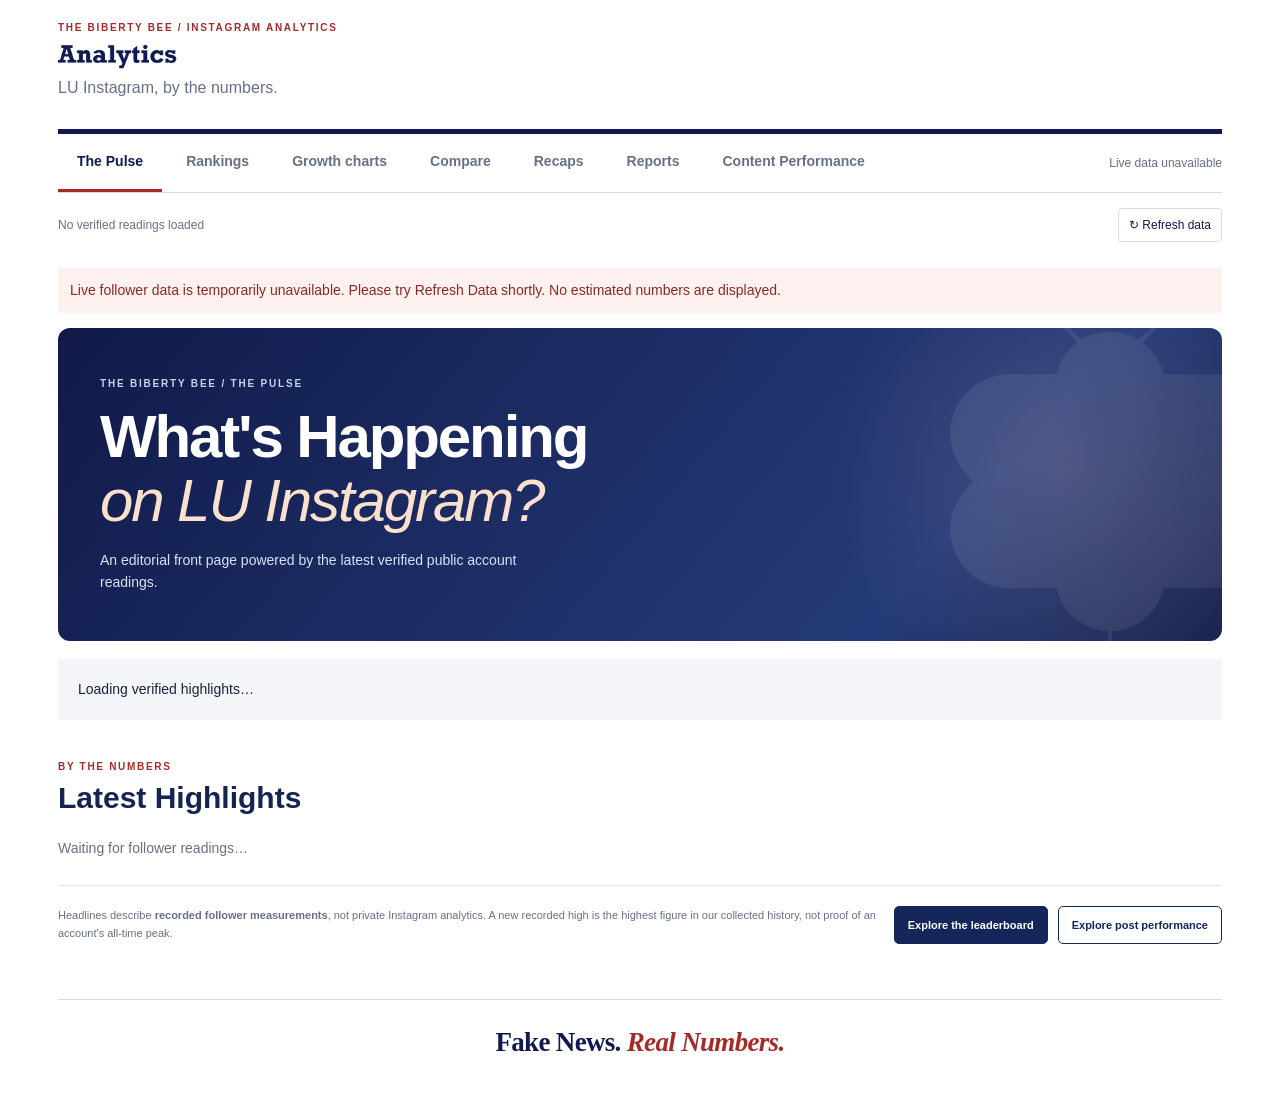
==== commit 74e209d6: "Add files via upload" ====
--- a/biberty-dashboard/index.html
+++ b/biberty-dashboard/index.html
@@ -4,7 +4,7 @@
 <div class="navrow"><nav aria-label="Dashboard views"><button class="tab active" data-view="pulse">The Pulse</button><button class="tab" data-view="rankings">Rankings</button><button class="tab" data-view="charts">Growth charts</button><button class="tab" data-view="compare">Compare</button><button class="tab" data-view="recaps">Recaps</button><button class="tab" data-view="reports">Reports</button><button class="tab" data-view="content">Content Performance</button></nav><span class="connection" id="connection">Connecting…</span></div>
 <div class="meta"><span id="updated">Latest reading: loading…</span><button id="refresh">↻ Refresh data</button></div><div id="notice" class="notice" hidden></div>
 <main>
-<section id="pulse" class="view"><div class="pulse-hero"><div><span class="pulse-hero-overline">THE BIBERTY BEE / THE PULSE</span><h2>What's Happening<br><em>on LU Instagram?</em></h2><p>An editorial front page powered by the latest verified public account readings.</p></div><div class="pulse-hero-mark" aria-hidden="true">B</div></div>
+<section id="pulse" class="view"><div class="pulse-hero"><div><span class="pulse-hero-overline">THE BIBERTY BEE / THE PULSE</span><h2>What's Happening<br><em>on LU Instagram?</em></h2><p>An editorial front page powered by the latest verified public account readings.</p></div><img class="pulse-hero-mark" src="biberty-bee-symbol.png" alt="" aria-hidden="true"></div>
 <div class="pulse-stats" id="pulseStats" aria-live="polite"><div class="pulse-skeleton">Loading verified highlights…</div></div>
 <div class="pulse-heading"><div><span class="overline">BY THE NUMBERS</span><h3>Latest Highlights</h3></div><span class="pulse-date" id="pulseDate"></span></div>
 <div class="pulse-stories" id="pulseStories"><p class="pulse-empty">Waiting for follower readings…</p></div>
--- a/biberty-dashboard/styles.css
+++ b/biberty-dashboard/styles.css
@@ -170,7 +170,7 @@
 .pulse-hero h2 em{font-weight:400;color:#fae1cd;font-style:italic}
 .pulse-hero p{color:#d9e3f6;max-width:460px;font-size:14px;line-height:1.6}
 .pulse-hero-overline{font-size:10px;letter-spacing:.18em;color:#c3d3ed;font-weight:800}
-.pulse-hero-mark{font:700 245px/1 Georgia,serif;color:#ffffff0b;align-self:center;margin-right:20px;user-select:none}
+.pulse-hero-mark{position:absolute;right:-48px;top:50%;transform:translateY(-50%);width:320px;height:auto;opacity:.075;filter:brightness(0) invert(1);pointer-events:none;user-select:none;z-index:0}.pulse-hero>div:first-child{position:relative;z-index:1}
 .pulse-stats{display:grid;grid-template-columns:repeat(4,minmax(0,1fr));gap:13px;margin:18px 0 35px}
 .pulse-stat{background:#f3f5f9;border:1px solid #e3e6ed;border-radius:8px;padding:18px;display:grid;gap:6px;min-width:0}
 .pulse-stat span{font-size:10px;font-weight:800;text-transform:uppercase;letter-spacing:.08em;color:#55627e}
@@ -195,7 +195,7 @@
 .recap-direct{display:block;padding:11px;text-align:center;color:#182b65;background:#f4f6fb;border:1px solid #cbd4e5;border-radius:6px;font-size:12px;font-weight:800;text-decoration:none}
 .recap-download-status{min-height:20px;font-size:11px;line-height:1.5;color:#675273;padding-top:7px}
 .recap-buttons button:disabled{opacity:.6;cursor:progress}
-@media(max-width:800px){.pulse-stats{grid-template-columns:repeat(2,minmax(0,1fr))}.pulse-stories{grid-template-columns:1fr}.pulse-hero{padding:32px 25px}.pulse-hero-mark{position:absolute;right:0;font-size:190px}}
+@media(max-width:800px){.pulse-stats{grid-template-columns:repeat(2,minmax(0,1fr))}.pulse-stories{grid-template-columns:1fr}.pulse-hero{padding:32px 25px}.pulse-hero-mark{right:-58px;width:260px}}
 @media(max-width:620px){
  .wrap{padding:12px 12px 24px!important;width:100%;max-width:100%;overflow-x:clip}
  .mast{padding:10px 0 15px}.rockwell-title{max-width:220px}.mastcopy p{font-size:13px!important}
@@ -204,7 +204,7 @@
  .navrow nav .tab{flex:0 0 auto;white-space:nowrap;padding:13px 14px;font-size:12px;scroll-snap-align:start;min-height:43px}
  .navrow .connection{display:block;font-size:10px;padding:6px 4px}
  .meta{flex-wrap:wrap;gap:8px;padding:9px 0 19px}
- .pulse-hero{min-height:244px;padding:27px 21px}.pulse-hero h2{font-size:clamp(30px,8.2vw,44px)}.pulse-hero p{font-size:12px}.pulse-hero-mark{opacity:.65}
+ .pulse-hero{min-height:244px;padding:27px 21px}.pulse-hero h2{font-size:clamp(30px,8.2vw,44px)}.pulse-hero p{font-size:12px}.pulse-hero-mark{width:215px;right:-60px;opacity:.075}
  .pulse-stats{gap:8px;margin:10px 0 23px}.pulse-stat{padding:12px}.pulse-stat strong{font-size:23px}.pulse-stat span{font-size:9px}.pulse-heading{align-items:start;flex-direction:column}.pulse-heading h3{font-size:25px}.pulse-story{padding:17px;min-height:185px}
  .recap-layout,.builder-grid,.chartlayout{grid-template-columns:minmax(0,1fr)!important;gap:12px!important}
  .recap-settings,.recap-preview{padding:14px;min-width:0}.recap-preview canvas{width:min(100%,285px)}.recap-preview-head{gap:5px}
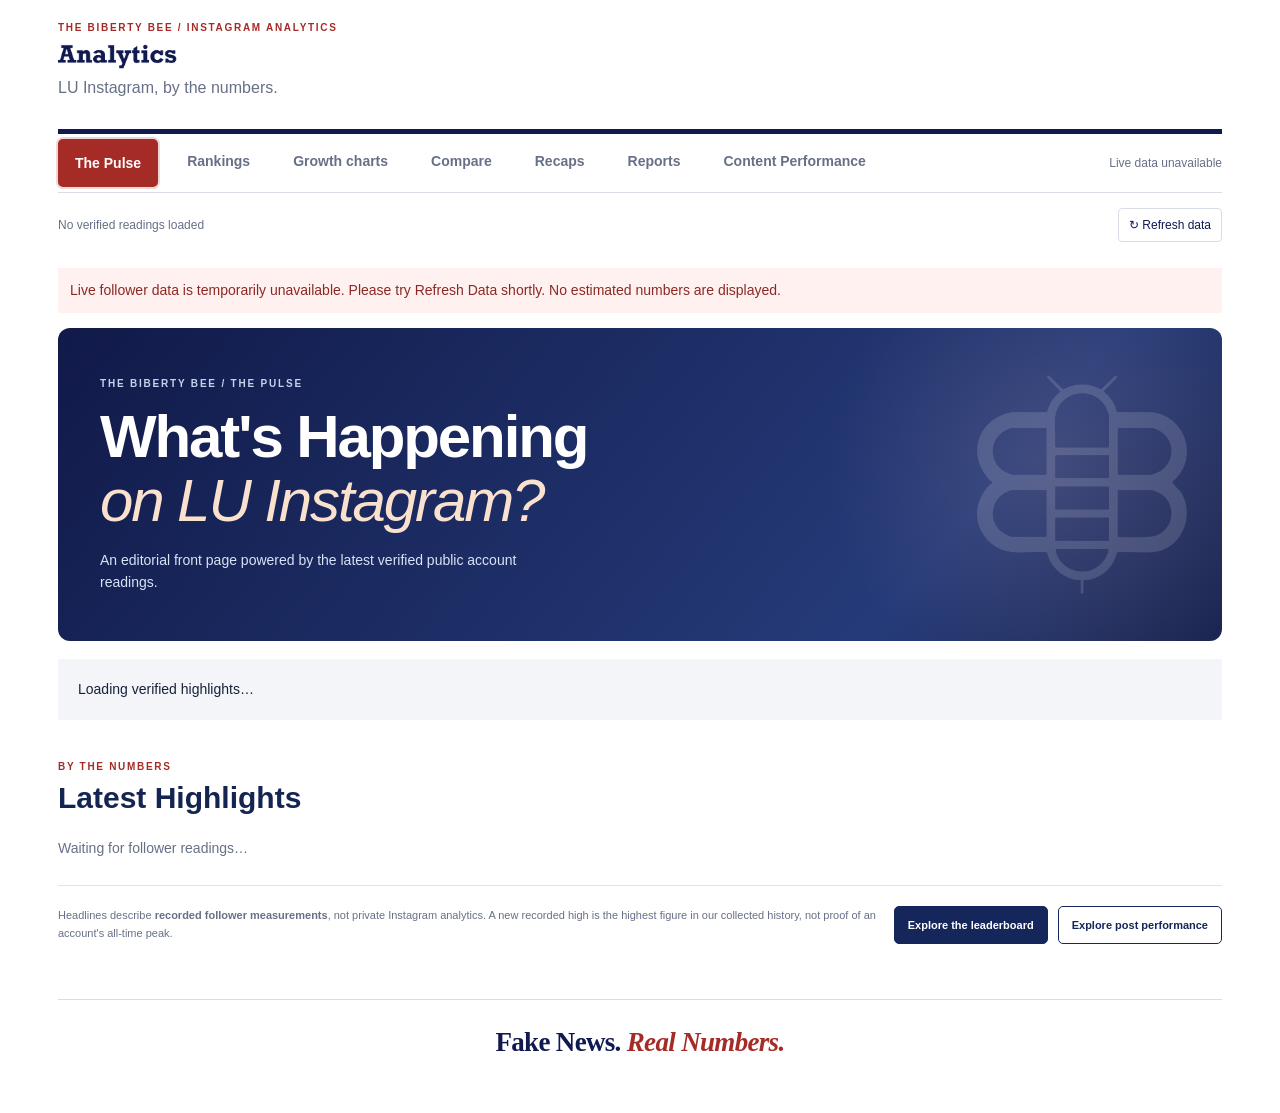
==== commit 7340337a: "Add files via upload" ====
--- a/biberty-dashboard/index.html
+++ b/biberty-dashboard/index.html
@@ -1,10 +1,10 @@
 <!doctype html><html lang="en"><head><meta charset="utf-8"><meta name="viewport" content="width=device-width,initial-scale=1"><meta name="theme-color" content="#101a50"><title>Analytics | The Biberty Bee</title><link rel="stylesheet" href="styles.css"><link rel="stylesheet" href="report-builder.css"><link rel="stylesheet" href="content-performance.css"></head><body>
 <div class="wrap">
 <header class="mast"><div class="mastcopy"><span class="overline">THE BIBERTY BEE / INSTAGRAM ANALYTICS</span><h1><img class="rockwell-title" src="analytics-title.png" alt="Analytics"></h1><p>LU Instagram, by the numbers.</p></div></header>
-<div class="navrow"><nav aria-label="Dashboard views"><button class="tab active" data-view="pulse">The Pulse</button><button class="tab" data-view="rankings">Rankings</button><button class="tab" data-view="charts">Growth charts</button><button class="tab" data-view="compare">Compare</button><button class="tab" data-view="recaps">Recaps</button><button class="tab" data-view="reports">Reports</button><button class="tab" data-view="content">Content Performance</button></nav><span class="connection" id="connection">Connecting…</span></div>
+<div class="navrow"><nav aria-label="Dashboard views"><button class="tab tab-pulse active" data-view="pulse">The Pulse</button><button class="tab" data-view="rankings">Rankings</button><button class="tab" data-view="charts">Growth charts</button><button class="tab" data-view="compare">Compare</button><button class="tab" data-view="recaps">Recaps</button><button class="tab" data-view="reports">Reports</button><button class="tab" data-view="content">Content Performance</button></nav><span class="connection" id="connection">Connecting…</span></div>
 <div class="meta"><span id="updated">Latest reading: loading…</span><button id="refresh">↻ Refresh data</button></div><div id="notice" class="notice" hidden></div>
 <main>
-<section id="pulse" class="view"><div class="pulse-hero"><div><span class="pulse-hero-overline">THE BIBERTY BEE / THE PULSE</span><h2>What's Happening<br><em>on LU Instagram?</em></h2><p>An editorial front page powered by the latest verified public account readings.</p></div><img class="pulse-hero-mark" src="biberty-bee-symbol.png" alt="" aria-hidden="true"></div>
+<section id="pulse" class="view"><div class="pulse-hero"><div><span class="pulse-hero-overline">THE BIBERTY BEE / THE PULSE</span><h2>What's Happening<br><em>on LU Instagram?</em></h2><p>An editorial front page powered by the latest verified public account readings.</p></div><img class="pulse-hero-mark" src="pulse-bee-outline.png" alt="" aria-hidden="true"></div>
 <div class="pulse-stats" id="pulseStats" aria-live="polite"><div class="pulse-skeleton">Loading verified highlights…</div></div>
 <div class="pulse-heading"><div><span class="overline">BY THE NUMBERS</span><h3>Latest Highlights</h3></div><span class="pulse-date" id="pulseDate"></span></div>
 <div class="pulse-stories" id="pulseStories"><p class="pulse-empty">Waiting for follower readings…</p></div>
--- a/biberty-dashboard/styles.css
+++ b/biberty-dashboard/styles.css
@@ -214,3 +214,13 @@
  .chartcontrols label{width:100%}.chartcontrols select{width:100%}
  .pulse-footer{gap:8px}.pulse-btn{flex:1 1 100%}
 }
+
+/* Version 50: distinct editorial entry point without changing other navigation tabs. */
+.tab.tab-pulse,.tab.tab-pulse.active{background:#a52b27;color:#fff;border:2px solid #a52b27;border-bottom:2px solid #a52b27;border-radius:5px;padding:10px 15px;margin:5px 5px 5px 0;white-space:nowrap;transition:background-color .18s ease,box-shadow .18s ease}
+.tab.tab-pulse:hover{background:#8b211e;border-color:#8b211e}
+.tab.tab-pulse.active{background:#a52b27;box-shadow:0 0 0 2px #a52b2730}
+.tab.tab-pulse:focus-visible{outline:3px solid #7b94d7;outline-offset:3px}
+/* Transparent line-art bee keeps the complete emblem readable, not its solid silhouette. */
+.pulse-hero-mark{width:210px;right:35px;top:50%;transform:translateY(-50%);opacity:.14;filter:none;object-fit:contain;max-height:83%;}
+@media(max-width:800px){.pulse-hero-mark{width:175px;right:15px;opacity:.11;max-height:80%}}
+@media(max-width:540px){.pulse-hero-mark{width:145px;right:3px;opacity:.075;max-height:75%}.tab.tab-pulse,.tab.tab-pulse.active{padding:9px 12px}}
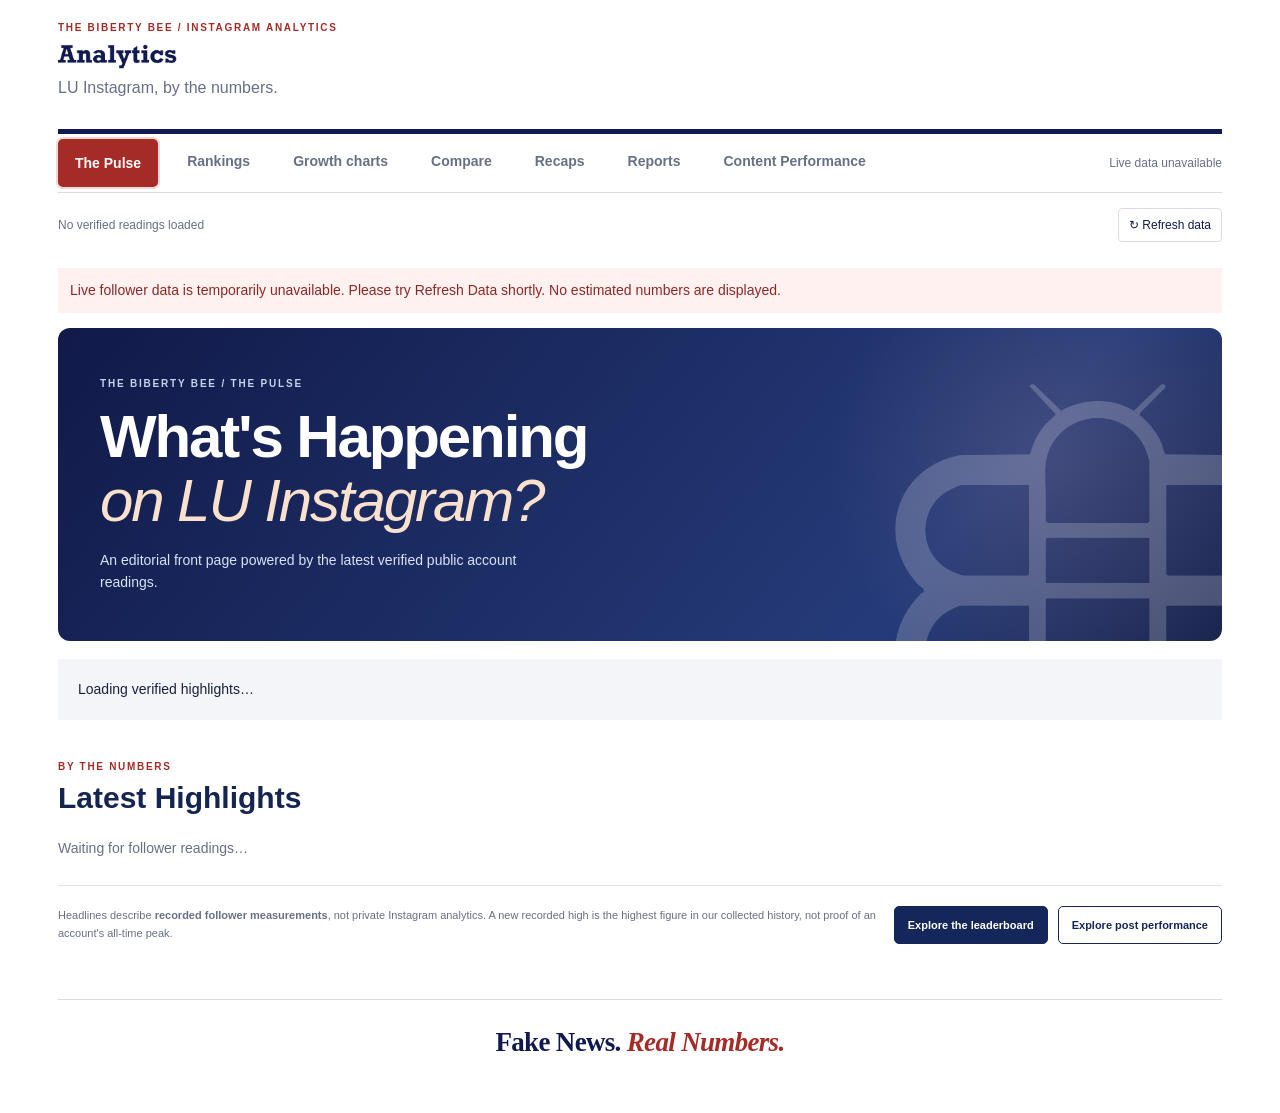
==== commit 9ec97321: "Add files via upload" ====
--- a/biberty-dashboard/index.html
+++ b/biberty-dashboard/index.html
@@ -1,7 +1,7 @@
 <!doctype html><html lang="en"><head><meta charset="utf-8"><meta name="viewport" content="width=device-width,initial-scale=1"><meta name="theme-color" content="#101a50"><title>Analytics | The Biberty Bee</title><link rel="stylesheet" href="styles.css"><link rel="stylesheet" href="report-builder.css"><link rel="stylesheet" href="content-performance.css"></head><body>
 <div class="wrap">
 <header class="mast"><div class="mastcopy"><span class="overline">THE BIBERTY BEE / INSTAGRAM ANALYTICS</span><h1><img class="rockwell-title" src="analytics-title.png" alt="Analytics"></h1><p>LU Instagram, by the numbers.</p></div></header>
-<div class="navrow"><nav aria-label="Dashboard views"><button class="tab tab-pulse active" data-view="pulse">The Pulse</button><button class="tab" data-view="rankings">Rankings</button><button class="tab" data-view="charts">Growth charts</button><button class="tab" data-view="compare">Compare</button><button class="tab" data-view="recaps">Recaps</button><button class="tab" data-view="reports">Reports</button><button class="tab" data-view="content">Content Performance</button></nav><span class="connection" id="connection">Connecting…</span></div>
+<div class="navrow"><nav aria-label="Dashboard views"><button class="tab tab-pulse active" data-view="pulse">The Pulse</button><button class="tab" data-view="rankings">Rankings</button><button class="tab" data-view="charts">Growth charts</button><button class="tab" data-view="compare">Compare</button><button class="tab" data-view="recaps">Recaps</button><button class="tab" data-view="reports">Reports</button><button class="tab" data-view="content">Content Performance</button></nav><label class="mobile-navigation" for="mobileSection">Section <select id="mobileSection" aria-label="Dashboard section"><option value="pulse">The Pulse</option><option value="rankings">Rankings</option><option value="charts">Growth Charts</option><option value="compare">Compare</option><option value="recaps">Recaps</option><option value="reports">Reports</option><option value="content">Content Performance</option></select></label><span class="connection" id="connection">Connecting…</span></div>
 <div class="meta"><span id="updated">Latest reading: loading…</span><button id="refresh">↻ Refresh data</button></div><div id="notice" class="notice" hidden></div>
 <main>
 <section id="pulse" class="view"><div class="pulse-hero"><div><span class="pulse-hero-overline">THE BIBERTY BEE / THE PULSE</span><h2>What's Happening<br><em>on LU Instagram?</em></h2><p>An editorial front page powered by the latest verified public account readings.</p></div><img class="pulse-hero-mark" src="pulse-bee-outline.png" alt="" aria-hidden="true"></div>
@@ -10,16 +10,16 @@
 <div class="pulse-stories" id="pulseStories"><p class="pulse-empty">Waiting for follower readings…</p></div>
 <div class="pulse-footer"><p>Headlines describe <strong>recorded follower measurements</strong>, not private Instagram analytics. A new recorded high is the highest figure in our collected history, not proof of an account's all-time peak.</p><button type="button" class="pulse-btn" data-go="rankings">Explore the leaderboard</button><button type="button" class="pulse-btn pulse-btn-secondary" data-go="content">Explore post performance</button></div></section>
 <section id="rankings" class="view"><div class="sectionhead"><div><span class="overline">INSTAGRAM RANKINGS</span><h2>The Biberty Leaderboard</h2><p class="tagline">Who's on top?</p></div></div>
-<div class="filterpanel ranking-filters"><label>Account type<select id="rankCategory"><option value="Memes & Satire" selected>Memes & Satire (default)</option><option value="all">All categories</option></select></label><label class="rank-search-label" for="search">Search accounts<input id="search" type="search" aria-label="Search accounts" placeholder="Search accounts…"></label><label class="rank-sort-label" for="sort">Sort by<select id="sort" aria-label="Sort accounts"><option value="followers">Most followers</option><option value="gain24">24-hour growth</option><option value="gain7">7-day growth</option><option value="gain30">30-day growth</option><option value="name">Account name</option></select></label><button class="smallbutton" id="rankReset">Reset filters</button><details class="advanced"><summary>Advanced filters</summary><label>Affiliation<select id="rankScope"><option value="unofficial" selected>Unofficial (default)</option><option value="official">Official LU only</option><option value="all">All affiliations</option></select></label></details></div><div class="insights" id="rankInsights"></div><div class="milestone-key" id="milestoneLegend"><span>Follower milestones:</span></div><div class="tablewrap"><table><thead><tr><th>RANK</th><th>ACCOUNT</th><th class="right">FOLLOWERS</th><th class="right">24H</th><th class="right">7D</th><th class="right">30D</th></tr></thead><tbody id="rankingRows"><tr><td colspan="6">Loading data…</td></tr></tbody></table></div><div class="pagination"><p class="footnote" id="resultCount"></p><button id="showMore" class="smallbutton">Show 25 more</button></div></section>
+<div class="filterpanel ranking-filters"><label>Account type<select id="rankCategory"><option value="Memes & Satire" selected>Memes & Satire (default)</option><option value="all">All categories</option></select></label><label class="rank-search-label" for="search">Search accounts<input id="search" type="search" aria-label="Search accounts" placeholder="Search accounts…"></label><label class="rank-sort-label" for="sort">Sort by<select id="sort" aria-label="Sort accounts"><option value="followers">Most followers</option><option value="gain24">24-hour growth</option><option value="gain7">7-day growth</option><option value="gain30">30-day growth</option><option value="name">Account name</option></select></label><button class="smallbutton" id="rankReset">Reset filters</button><details class="advanced"><summary>Advanced filters</summary><label>Affiliation<select id="rankScope"><option value="unofficial" selected>Unofficial (default)</option><option value="official">Official LU only</option><option value="all">All affiliations</option></select></label></details></div><div class="insights" id="rankInsights"></div><div class="milestone-key" id="milestoneLegend"><span>Follower milestones:</span></div><p class="table-scroll-tip">Swipe sideways to see more metrics →</p><div class="tablewrap ranking-table"><table><thead><tr><th>RANK</th><th>ACCOUNT</th><th class="right">FOLLOWERS</th><th class="right">24H</th><th class="right">7D</th><th class="right">30D</th></tr></thead><tbody id="rankingRows"><tr><td colspan="6">Loading data…</td></tr></tbody></table></div><div class="pagination"><p class="footnote" id="resultCount"></p><button id="showMore" class="smallbutton">Show 25 more</button></div></section>
 <section id="charts" class="view" hidden><div class="sectionhead"><div><span class="overline">FOLLOWER HISTORY</span><h2>The Biberty Growth Chart</h2><p>Explore recorded follower history and compare growth trends.</p></div></div>
 <div class="filterpanel"><label>Account type<select id="chartCategory"><option value="Memes & Satire" selected>Memes & Satire (default)</option><option value="all">All categories</option></select></label><details class="advanced"><summary>Advanced filters</summary><label>Affiliation<select id="chartScope"><option value="unofficial" selected>Unofficial (default)</option><option value="official">Official LU only</option><option value="all">All affiliations</option></select></label></details></div><p class="filterhint">The filters choose which accounts appear in the picker. You can also add individual accounts from any category below.</p><div class="chartcontrols"><label>Time range <select id="range"><option value="7">7 days</option><option value="30" selected>30 days</option><option value="90">90 days</option><option value="365">1 year</option><option value="all">All time</option></select></label><label>Display <select id="chartMode"><option value="total">Total followers</option><option value="gain">Followers gained</option><option value="percent">Percentage growth</option></select></label></div>
-<div class="chartlayout"><div class="chartpanel"><div id="chart" class="chart" aria-label="Follower history chart">Loading chart…</div><div id="legend" class="legend"></div><p class="footnote">Hover over data points for recorded follower counts.</p></div>
+<div class="chartlayout"><div class="chartpanel"><div id="chart" class="chart" aria-label="Follower history chart">Loading chart…</div><div id="legend" class="legend"></div><p class="footnote">Hover or tap a data point for recorded follower counts.</p><p id="chartReading" class="chart-reading" role="status" aria-live="polite">Tap or click a chart point to inspect its count.</p></div>
 <aside class="selector"><h3>Accounts on chart</h3><p>Starts with the top five eligible accounts, plus The Biberty Bee. Add any other account—even outside your filters.</p><input id="filterAccounts" placeholder="Find an account…" aria-label="Find chart accounts"><div class="quick"><button id="defaults">Reset</button><button id="all">Select all</button><button id="clear">Clear</button></div><div id="accountChecks" class="checks"></div><div class="extra-account"><label>Add an account outside filters</label><select id="addAccount" aria-label="Choose an account to add"><option value="">Choose account…</option></select><button id="addAccountButton" class="smallbutton">Add to chart</button></div></aside></div>
 </section><section id="compare" class="view" hidden><div class="sectionhead"><div><span class="overline">HEAD TO HEAD</span><h2>The Biberty Showdown</h2><p>Two accounts, multiple performance measures. Compare audiences, growth and recorded posts.</p></div></div><div class="comparecontrols">
 <div class="compare-picker" id="comparePickerA"><label for="compareSearchA">First account</label><input type="search" id="compareSearchA" autocomplete="off" placeholder="Search accounts…" aria-label="Find first account" aria-controls="compareOptionsA"><div id="compareOptionsA" class="compare-options" hidden></div><select id="compareA" aria-label="Selected first account" hidden></select></div>
 <span class="versus">vs.</span>
 <div class="compare-picker" id="comparePickerB"><label for="compareSearchB">Second account</label><input type="search" id="compareSearchB" autocomplete="off" placeholder="Search accounts…" aria-label="Find second account" aria-controls="compareOptionsB"><div id="compareOptionsB" class="compare-options" hidden></div><select id="compareB" aria-label="Selected second account" hidden></select></div>
-</div><div id="compareResults" class="comparison"></div><div id="comparePostResults" class="compare-post-results" aria-live="polite"></div><div class="compare-chart-section"><h3>Follower history</h3><p>Side-by-side trends across the same period.</p><label>Period <select id="compareRange"><option value="7">7 days</option><option value="30" selected>30 days</option><option value="90">90 days</option><option value="all">All available</option></select></label><div id="compareChart" class="chart"></div></div></section>
+</div><div id="compareResults" class="comparison"></div><div id="comparePostResults" class="compare-post-results" aria-live="polite"></div><div class="compare-chart-section"><h3>Follower history</h3><p>Side-by-side trends across the same period.</p><label>Period <select id="compareRange"><option value="7">7 days</option><option value="30" selected>30 days</option><option value="90">90 days</option><option value="all">All available</option></select></label><div id="compareChart" class="chart"></div><p id="compareReading" class="chart-reading" role="status" aria-live="polite">Tap a chart point to inspect its count.</p></div></section>
 <section id="recaps" class="view" hidden>
 <div class="sectionhead"><div><span class="overline">THE BIBERTY BEE / SHAREABLE ANALYTICS</span><h2>Instagram Recaps</h2><p>Create branded Instagram Story graphics for any tracked account.</p></div></div>
 <div class="recap-notice"><strong>TRACKED DATA</strong> Analytics are based on available public follower snapshots. Incomplete history is marked where applicable.</div>
@@ -41,11 +41,11 @@
 <div class="recap-notice"><strong>TRACKED DATA</strong> Reports use public follower-count snapshots, not private Instagram account analytics.</div>
 <section class="builder-section" id="reportBuilder"><div class="builder-title"><span class="overline">THE BIBERTY BEE / ANALYTICAL REPORTS</span><h2>The Report Builder</h2><p>Generate detailed reports or shareable one-page infographics for individual accounts, comparisons, and entire categories.</p></div>
 <div class="builder-grid"><div class="builder-controls">
-<div class="builder-control-title">01 <span>Choose an Analysis</span></div><div class="builder-modes" id="rbTypes"><label><input type="radio" name="rbType" value="individual" checked><span><b>Account Performance</b><small>One account, explained in depth</small></span></label><label><input type="radio" name="rbType" value="comparison"><span><b>Account Comparison</b><small>Compare 2–4 accounts</small></span></label><label><input type="radio" name="rbType" value="leaderboard"><span><b>Leaderboard Analysis</b><small>Review a whole account category</small></span></label></div>
-<div class="builder-control-title">02 <span>Select Accounts</span></div><div id="rbAccountGroup"><label class="builder-label" for="rbSearch">Search Tracked Accounts</label><input id="rbSearch" class="builder-input" type="search" placeholder="Search accounts or usernames…"><div id="rbSelected" class="builder-selected"></div><div id="rbAccountList" class="builder-account-list"></div></div>
-<div id="rbCategoryGroup" hidden><label class="builder-label" for="rbCategory">Leaderboard Category</label><select id="rbCategory" class="builder-input"></select><label class="builder-label" for="rbAffiliation">Affiliation</label><select id="rbAffiliation" class="builder-input"><option value="all">All Accounts</option><option value="unofficial">Unofficial</option><option value="official">Official LU</option></select><p class="builder-note">Unclassified accounts remain visible until categories and affiliations are added to the tracking spreadsheet.</p></div>
-<div class="builder-control-title">03 <span>Reporting Period</span></div><label class="builder-label" for="rbPeriod">Period</label><select id="rbPeriod" class="builder-input"></select><div id="rbAcademicCustom" class="builder-two" hidden><label>From Academic Year<select id="rbFromYear"></select></label><label>Through Academic Year<select id="rbToYear"></select></label></div><div id="rbDateCustom" class="builder-two" hidden><label>Start Date<input id="rbStart" type="date"></label><label>End Date<input id="rbEnd" type="date"></label></div>
-<div class="builder-control-title">04 <span>Choose a Format</span></div><div class="builder-format" id="rbFormats"><label><input name="rbFormat" type="radio" value="detailed" checked><span>Detailed PDF <small>Multi-page report with charts and methodology</small></span></label><label><input name="rbFormat" type="radio" value="summary"><span>One-Page Summary <small>Branded graphic, PNG or PDF</small></span></label></div>
+<div class="rb-mobile-steps" role="group" aria-label="Jump to report setting"><button type="button" data-builder-step="rbStepType">1 Analysis</button><button type="button" data-builder-step="rbStepAccounts">2 Accounts</button><button type="button" data-builder-step="rbStepPeriod">3 Period</button><button type="button" data-builder-step="rbStepFormat">4 Format</button></div><div id="rbStepType" class="builder-control-title">01 <span>Choose an Analysis</span></div><div class="builder-modes" id="rbTypes"><label><input type="radio" name="rbType" value="individual" checked><span><b>Account Performance</b><small>One account, explained in depth</small></span></label><label><input type="radio" name="rbType" value="comparison"><span><b>Account Comparison</b><small>Compare 2–4 accounts</small></span></label><label><input type="radio" name="rbType" value="leaderboard"><span><b>Leaderboard Analysis</b><small>Review a whole account category</small></span></label></div>
+<div id="rbStepAccounts" class="builder-control-title">02 <span>Select Accounts</span></div><div id="rbAccountGroup"><label class="builder-label" for="rbSearch">Search Tracked Accounts</label><input id="rbSearch" class="builder-input" type="search" placeholder="Search accounts or usernames…"><div id="rbSelected" class="builder-selected"></div><div id="rbAccountList" class="builder-account-list"></div></div>
+<div id="rbCategoryGroup" hidden><label class="builder-label" for="rbCategory">Leaderboard Category</label><select id="rbCategory" class="builder-input"></select><label class="builder-label" for="rbAffiliation">Affiliation</label><select id="rbAffiliation" class="builder-input"><option value="all">All Accounts</option><option value="unofficial">Unofficial</option><option value="official">Official LU</option><option value="unknown">Affiliation unknown</option></select><p class="builder-note">Unclassified accounts remain visible until categories and affiliations are added to the tracking spreadsheet.</p></div>
+<div id="rbStepPeriod" class="builder-control-title">03 <span>Reporting Period</span></div><label class="builder-label" for="rbPeriod">Period</label><select id="rbPeriod" class="builder-input"></select><div id="rbAcademicCustom" class="builder-two" hidden><label>From Academic Year<select id="rbFromYear"></select></label><label>Through Academic Year<select id="rbToYear"></select></label></div><div id="rbDateCustom" class="builder-two" hidden><label>Start Date<input id="rbStart" type="date"></label><label>End Date<input id="rbEnd" type="date"></label></div>
+<div id="rbStepFormat" class="builder-control-title">04 <span>Choose a Format</span></div><div class="builder-format" id="rbFormats"><label><input name="rbFormat" type="radio" value="detailed" checked><span>Detailed PDF <small>Multi-page report with charts and methodology</small></span></label><label><input name="rbFormat" type="radio" value="summary"><span>One-Page Summary <small>Branded graphic, PNG or PDF</small></span></label></div>
 <label id="rbAppendixOption" class="rb-appendix-choice"><span><b>Post-by-Post Appendix</b><small>Choose a compact table, rather than long visual post-by-post charts. All report statistics always use every eligible post.</small></span><select id="rbAppendixMode"><option value="none" selected>No appendix (recommended)</option><option value="compact25">Compact · latest 25 posts per account</option><option value="compactAll">Compact · all recorded posts</option></select></label>
 <div id="rbChartGroup" class="rb-chart-picker" hidden><div class="builder-control-title">05 <span>Choose Accounts for Charts</span></div><p class="builder-note">Optional. Change which accounts appear in report charts without removing anyone from the analysis or tables. Choose up to six.</p><label class="builder-label" for="rbChartSearch">Find a Chart Account</label><input class="builder-input" id="rbChartSearch" type="search" placeholder="Filter chart accounts…"><div class="rb-chart-picker-head"><span id="rbChartCounter">Automatic selection</span><button type="button" id="rbChartReset">Restore Automatic</button></div><div id="rbChartList" class="rb-chart-picker-list"></div></div><button id="rbGenerate" class="builder-generate">Generate Report Preview <span>↗</span></button><p id="rbStatus" class="builder-status" role="status" aria-live="polite">Choose your options to get started.</p>
 </div><div class="builder-output"><div class="builder-output-head"><div><b>Report Preview</b><small id="rbPreviewType">Account Performance · Detailed PDF</small></div><span class="builder-sample">TRACKED DATA</span></div><div class="builder-preview-wrap"><div id="rbPlaceholder" class="builder-placeholder"><div class="builder-placeholder-icon">▤</div><h3>Your report starts here</h3><p>Choose an account, period, and format. The preview will appear here.</p></div><div id="rbDetailed" hidden></div><div id="rbInfographic" hidden><canvas id="rbCanvas" width="1200" height="1550" aria-label="Report infographic preview"></canvas></div></div><div class="builder-downloads"><button id="rbPrint" disabled>Print / Save as PDF</button><button id="rbPNG" disabled>Download PNG</button></div><p class="builder-method">Follower metrics are based on recorded snapshots, not private Instagram analytics. Periods with insufficient data are labeled—not estimated.</p></div></div>
@@ -58,7 +58,7 @@
  <div class="cp-metrics" id="cpHighlights"></div>
  <div class="cp-controls"><label>Explore by <select id="cpSort"><option value="engagement">Observed Interaction Rate (Paired)</option><option value="likeRate">Like Rate — Avg. Likes ÷ Followers</option><option value="likes">Average Likes</option><option value="comments">Average Comments</option><option value="activity">Posts Published</option><option value="followers">Followers</option></select></label><label>Category <select id="cpCategory"><option value="all">All Categories</option></select></label><label>Search <input id="cpSearch" type="search" placeholder="Find an account…"></label><label class="cp-show"><input id="cpPartial" type="checkbox" checked> Include Partial Coverage</label></div>
  <div id="cpStatus" class="cp-status" role="status" aria-live="polite">Loading recorded post metrics…</div><div id="cpAudit" class="cp-audit" aria-live="polite"></div>
- <div class="tablewrap"><table class="cp-table"><thead><tr><th>ACCOUNT</th><th>POSTS (30D)</th><th>AVG. LIKES</th><th>AVG. COMMENTS</th><th>LIKE RATE</th><th>OBSERVED INTERACTION RATE</th><th>DATA COVERAGE</th></tr></thead><tbody id="cpRows"><tr><td colspan="7">Loading…</td></tr></tbody></table></div>
+ <p class="table-scroll-tip">Swipe sideways to view all performance metrics →</p><div class="tablewrap"><table class="cp-table"><thead><tr><th>ACCOUNT</th><th>POSTS (30D)</th><th>AVG. LIKES</th><th>AVG. COMMENTS</th><th>LIKE RATE</th><th>OBSERVED INTERACTION RATE</th><th>DATA COVERAGE</th></tr></thead><tbody id="cpRows"><tr><td colspan="7">Loading…</td></tr></tbody></table></div>
  <p class="footnote">When detailed snapshots are available, displayed 30-day account figures are calculated from unique posts in the same publication window for every account; otherwise, the website labels its weekly-summary fallback. Like Rate = average likes per post ÷ current followers × 100. Observed Interaction Rate = average (likes + comments) on the same eligible posts ÷ current followers × 100. Averages exclude unavailable values, rather than treating them as zero. Accounts with fewer than five eligible posts are flagged as small samples. Historical posts use their latest available like counts, not likes at publication. Compare sample sizes and coverage before drawing conclusions. Paired interaction samples can be smaller than likes-only samples. These are public counters, not Instagram Insights or views.</p>
  </div><div class="cp-subpanels"><section class="cp-panel" id="cpPanelPosts" role="tabpanel" aria-labelledby="cpTabPosts" hidden><div class="cp-panel-heading"><span class="overline">POST LEADERBOARDS</span><h3>Top Posts</h3></div><div class="cp-switch" role="group" aria-label="Choose post ranking"><button class="cp-active" data-post-list="likes">Most Liked</button><button data-post-list="comments">Most Commented</button></div>
 <div class="cp-post-filters"><label>Reporting period<select id="cpPostPeriod"><option value="30">Last 30 Days</option><option value="2026">2026–27 Academic Year</option><option value="2025">2025–26 Academic Year</option><option value="2024">2024–25 Academic Year</option><option value="all">All Recorded Posts</option></select></label><label>Ranking mode<select id="cpPostMode"><option value="overall">Overall Top Posts</option><option value="unique">One Top Post Per Account</option></select></label></div>
--- a/biberty-dashboard/styles.css
+++ b/biberty-dashboard/styles.css
@@ -215,12 +215,45 @@
  .pulse-footer{gap:8px}.pulse-btn{flex:1 1 100%}
 }
 
-/* Version 50: distinct editorial entry point without changing other navigation tabs. */
-.tab.tab-pulse,.tab.tab-pulse.active{background:#a52b27;color:#fff;border:2px solid #a52b27;border-bottom:2px solid #a52b27;border-radius:5px;padding:10px 15px;margin:5px 5px 5px 0;white-space:nowrap;transition:background-color .18s ease,box-shadow .18s ease}
+/* Version 62 — consolidated Pulse decoration and navigation rules.
+   The official V61 thick-stroke bee is retained, with its desktop placement unchanged. */
+.tab.tab-pulse,.tab.tab-pulse.active{background:#a52b27;color:white;border:2px solid #a52b27;border-radius:5px;padding:10px 15px;margin:5px 5px 5px 0;white-space:nowrap}
 .tab.tab-pulse:hover{background:#8b211e;border-color:#8b211e}
-.tab.tab-pulse.active{background:#a52b27;box-shadow:0 0 0 2px #a52b2730}
-.tab.tab-pulse:focus-visible{outline:3px solid #7b94d7;outline-offset:3px}
-/* Transparent line-art bee keeps the complete emblem readable, not its solid silhouette. */
-.pulse-hero-mark{width:210px;right:35px;top:50%;transform:translateY(-50%);opacity:.14;filter:none;object-fit:contain;max-height:83%;}
-@media(max-width:800px){.pulse-hero-mark{width:175px;right:15px;opacity:.11;max-height:80%}}
-@media(max-width:540px){.pulse-hero-mark{width:145px;right:3px;opacity:.075;max-height:75%}.tab.tab-pulse,.tab.tab-pulse.active{padding:9px 12px}}
+.tab.tab-pulse.active{box-shadow:0 0 0 2px #a52b2730}
+.tab:focus-visible,.mobile-navigation select:focus-visible{outline:3px solid #7b94d7;outline-offset:2px}
+.pulse-hero{min-height:310px;isolation:isolate;overflow:hidden}
+.pulse-hero::after{content:none;display:none}
+.pulse-hero>div:first-child{position:relative;z-index:2;flex:0 1 65%;min-width:0}
+.pulse-hero .pulse-hero-mark{position:absolute;display:block;flex:none;width:405px;height:auto;max-height:none;top:56px;right:-78px;transform:none;opacity:.20;filter:none;object-fit:contain;z-index:1;pointer-events:none}
+.mobile-navigation{display:none}
+.table-scroll-tip{display:none;font-size:11px;color:#566582;text-align:right;margin:7px 0 5px}
+.ranking-table th:nth-child(2),.ranking-table td:nth-child(2){position:sticky;left:0;background:#fff;z-index:2;box-shadow:2px 0 4px #1221460a}
+.ranking-table th:nth-child(2){background:var(--soft);z-index:3}
+@media(max-width:800px){
+ .pulse-hero>div:first-child{flex-basis:72%}
+ .pulse-hero .pulse-hero-mark{width:315px;right:-85px;top:42px;opacity:.17}
+}
+@media(max-width:720px){
+ .navrow{gap:12px;padding:9px 0;margin:0;overflow:visible;display:flex;flex-wrap:wrap}
+ .navrow nav{display:none!important}
+ .mobile-navigation{display:flex;align-items:center;gap:9px;font-size:12px;font-weight:800;color:#1b2c57;flex:1 1 190px;min-width:0}
+ .mobile-navigation select{min-width:0;width:100%;padding:10px;border:1px solid #a5b1c9;border-radius:7px;font-weight:700;background:#f8f9fc;min-height:42px}
+ .mobile-navigation select.is-pulse{color:#a52b27;border:2px solid #a52b27;background:#fff6f5}
+ .connection{flex:0 1 auto;max-width:100%;white-space:normal}
+ .table-scroll-tip{display:block}
+ .pulse-hero{padding:30px 24px}
+ .pulse-hero h2{font-size:clamp(31px,7vw,45px)}
+ .pulse-hero>div:first-child{flex-basis:86%}
+ .ranking-table .accountcell{min-width:145px}
+}
+@media(max-width:540px){
+ .pulse-hero{min-height:270px;padding:27px 21px}
+ .pulse-hero>div:first-child{flex-basis:100%}
+ .pulse-hero .pulse-hero-mark{width:240px;right:-132px;top:42px;opacity:.075}
+ .pulse-hero h2{font-size:clamp(29px,7.8vw,40px);line-height:1.1}
+ .pulse-hero p{position:relative;z-index:3;max-width:90%}
+}
+
+/* V62: readable touch feedback for historical follower charts. */
+.chart-reading{display:block;background:#f2f5fa;color:#25375c;border-left:3px solid #a52b27;padding:9px 12px;font-size:12px;margin-top:8px;min-height:34px}
+.chart circle:has(title){cursor:pointer;touch-action:manipulation}
--- a/biberty-dashboard/report-builder.css
+++ b/biberty-dashboard/report-builder.css
@@ -200,3 +200,24 @@
 }
 
 @media print{.rb-document-with-appendix .rb-methodology{break-before:page!important;page-break-before:always!important;break-inside:avoid!important;page-break-inside:avoid!important}}
+
+/* Version 62 — consolidated approved V61 monochrome report ornament.
+   No gloss, glow, filled silhouette or experimental overrides. */
+.rb-document-cover::before{content:"";position:absolute;background:url('pulse-bee-outline.png') no-repeat center/contain;width:440px;height:460px;right:-105px;bottom:-140px;top:auto;opacity:.18;filter:none;z-index:0;pointer-events:none}
+.rb-document-cover::after{content:none;display:none}
+.rb-cover-brand img{width:32px;height:34px;object-fit:contain}
+.rb-mobile-steps{display:none}
+@media(max-width:820px){
+ .rb-mobile-steps{position:sticky;top:0;z-index:5;display:grid;grid-template-columns:repeat(4,minmax(0,1fr));gap:5px;background:#fff;padding:9px 0 12px;border-bottom:1px solid #e3e7f0}
+ .rb-mobile-steps button{background:#f1f4f9;border:1px solid #d8dfed;border-radius:5px;padding:9px 3px;color:#20305d;font-weight:800;font-size:10px;min-height:38px}
+ .rb-mobile-steps button:focus-visible{outline:3px solid #a52b27;outline-offset:2px}
+ .builder-control-title[id]{scroll-margin-top:72px}
+}
+@media(max-width:650px){
+ .rb-document-cover::before{width:315px;height:330px;right:-110px;bottom:-98px;opacity:.14}
+ .builder-generate{min-height:47px}
+}
+@media print{
+ body.rb-print-active .rb-document-cover::before{width:135mm;height:140mm;right:-28mm;bottom:-34mm;opacity:.18;print-color-adjust:exact;-webkit-print-color-adjust:exact}
+ .rb-mobile-steps{display:none!important}
+}
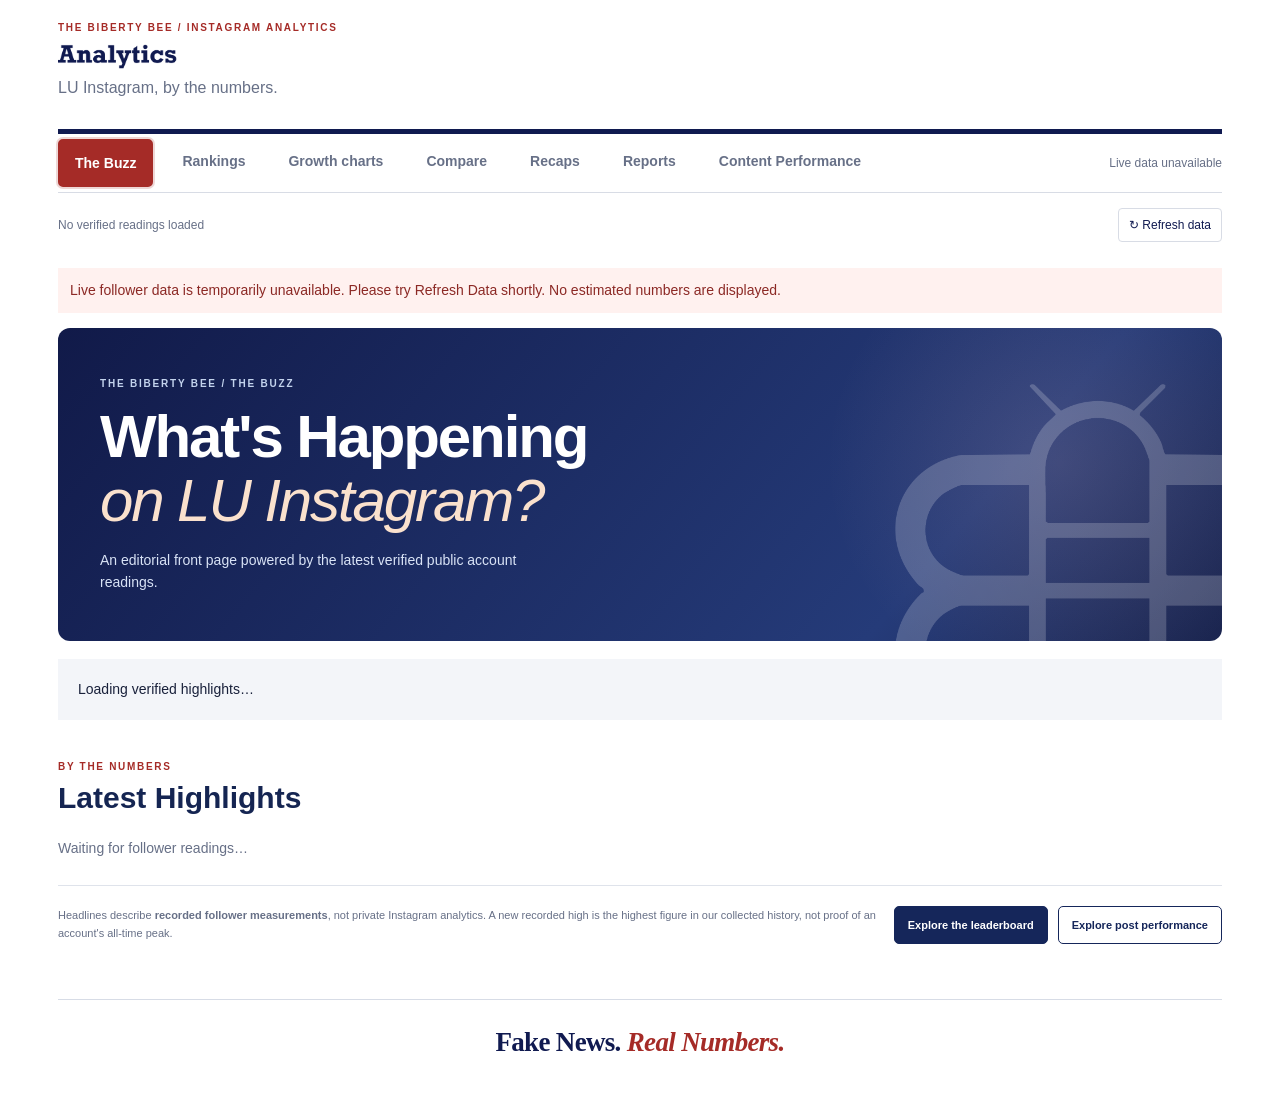
==== commit a73f37b8: "Add files via upload" ====
--- a/biberty-dashboard/index.html
+++ b/biberty-dashboard/index.html
@@ -1,20 +1,20 @@
 <!doctype html><html lang="en"><head><meta charset="utf-8"><meta name="viewport" content="width=device-width,initial-scale=1"><meta name="theme-color" content="#101a50"><title>Analytics | The Biberty Bee</title><link rel="stylesheet" href="styles.css"><link rel="stylesheet" href="report-builder.css"><link rel="stylesheet" href="content-performance.css"></head><body>
 <div class="wrap">
 <header class="mast"><div class="mastcopy"><span class="overline">THE BIBERTY BEE / INSTAGRAM ANALYTICS</span><h1><img class="rockwell-title" src="analytics-title.png" alt="Analytics"></h1><p>LU Instagram, by the numbers.</p></div></header>
-<div class="navrow"><nav aria-label="Dashboard views"><button class="tab tab-pulse active" data-view="pulse">The Pulse</button><button class="tab" data-view="rankings">Rankings</button><button class="tab" data-view="charts">Growth charts</button><button class="tab" data-view="compare">Compare</button><button class="tab" data-view="recaps">Recaps</button><button class="tab" data-view="reports">Reports</button><button class="tab" data-view="content">Content Performance</button></nav><label class="mobile-navigation" for="mobileSection">Section <select id="mobileSection" aria-label="Dashboard section"><option value="pulse">The Pulse</option><option value="rankings">Rankings</option><option value="charts">Growth Charts</option><option value="compare">Compare</option><option value="recaps">Recaps</option><option value="reports">Reports</option><option value="content">Content Performance</option></select></label><span class="connection" id="connection">Connecting…</span></div>
-<div class="meta"><span id="updated">Latest reading: loading…</span><button id="refresh">↻ Refresh data</button></div><div id="notice" class="notice" hidden></div>
+<div class="navrow"><nav aria-label="Dashboard views"><button class="tab tab-pulse active" data-view="pulse">The Buzz</button><button class="tab" data-view="rankings">Rankings</button><button class="tab" data-view="charts">Growth charts</button><button class="tab" data-view="compare">Compare</button><button class="tab" data-view="recaps">Recaps</button><button class="tab" data-view="reports">Reports</button><button class="tab" data-view="content">Content Performance</button></nav><label class="mobile-navigation" for="mobileSection">Section <select id="mobileSection" aria-label="Dashboard section"><option value="pulse">The Buzz</option><option value="rankings">Rankings</option><option value="charts">Growth Charts</option><option value="compare">Compare</option><option value="recaps">Recaps</option><option value="reports">Reports</option><option value="content">Content Performance</option></select></label><span class="connection" id="connection">Connecting…</span></div>
+<div class="meta"><span id="updated">Latest reading: loading…</span><span class="meta-actions"><a id="openStandalone" class="standalone-link" href="https://thebibertybee.github.io/biberty-bee-leaderboard/biberty-dashboard/" target="_blank" rel="noopener noreferrer" hidden>Open full dashboard ↗</a><button id="refresh">↻ Refresh data</button></span></div><div id="notice" class="notice" hidden></div>
 <main>
-<section id="pulse" class="view"><div class="pulse-hero"><div><span class="pulse-hero-overline">THE BIBERTY BEE / THE PULSE</span><h2>What's Happening<br><em>on LU Instagram?</em></h2><p>An editorial front page powered by the latest verified public account readings.</p></div><img class="pulse-hero-mark" src="pulse-bee-outline.png" alt="" aria-hidden="true"></div>
+<section id="pulse" class="view"><div class="pulse-hero"><div><span class="pulse-hero-overline">THE BIBERTY BEE / THE BUZZ</span><h2>What's Happening<br><em>on LU Instagram?</em></h2><p>An editorial front page powered by the latest verified public account readings.</p></div><img class="pulse-hero-mark" src="pulse-bee-outline.png" alt="" aria-hidden="true"></div>
 <div class="pulse-stats" id="pulseStats" aria-live="polite"><div class="pulse-skeleton">Loading verified highlights…</div></div>
 <div class="pulse-heading"><div><span class="overline">BY THE NUMBERS</span><h3>Latest Highlights</h3></div><span class="pulse-date" id="pulseDate"></span></div>
 <div class="pulse-stories" id="pulseStories"><p class="pulse-empty">Waiting for follower readings…</p></div>
 <div class="pulse-footer"><p>Headlines describe <strong>recorded follower measurements</strong>, not private Instagram analytics. A new recorded high is the highest figure in our collected history, not proof of an account's all-time peak.</p><button type="button" class="pulse-btn" data-go="rankings">Explore the leaderboard</button><button type="button" class="pulse-btn pulse-btn-secondary" data-go="content">Explore post performance</button></div></section>
 <section id="rankings" class="view"><div class="sectionhead"><div><span class="overline">INSTAGRAM RANKINGS</span><h2>The Biberty Leaderboard</h2><p class="tagline">Who's on top?</p></div></div>
-<div class="filterpanel ranking-filters"><label>Account type<select id="rankCategory"><option value="Memes & Satire" selected>Memes & Satire (default)</option><option value="all">All categories</option></select></label><label class="rank-search-label" for="search">Search accounts<input id="search" type="search" aria-label="Search accounts" placeholder="Search accounts…"></label><label class="rank-sort-label" for="sort">Sort by<select id="sort" aria-label="Sort accounts"><option value="followers">Most followers</option><option value="gain24">24-hour growth</option><option value="gain7">7-day growth</option><option value="gain30">30-day growth</option><option value="name">Account name</option></select></label><button class="smallbutton" id="rankReset">Reset filters</button><details class="advanced"><summary>Advanced filters</summary><label>Affiliation<select id="rankScope"><option value="unofficial" selected>Unofficial (default)</option><option value="official">Official LU only</option><option value="all">All affiliations</option></select></label></details></div><div class="insights" id="rankInsights"></div><div class="milestone-key" id="milestoneLegend"><span>Follower milestones:</span></div><p class="table-scroll-tip">Swipe sideways to see more metrics →</p><div class="tablewrap ranking-table"><table><thead><tr><th>RANK</th><th>ACCOUNT</th><th class="right">FOLLOWERS</th><th class="right">24H</th><th class="right">7D</th><th class="right">30D</th></tr></thead><tbody id="rankingRows"><tr><td colspan="6">Loading data…</td></tr></tbody></table></div><div class="pagination"><p class="footnote" id="resultCount"></p><button id="showMore" class="smallbutton">Show 25 more</button></div></section>
+<div class="filterpanel ranking-filters"><label class="rank-search-label" for="search">Search accounts<input id="search" type="search" aria-label="Search accounts" placeholder="Search accounts…"></label><label class="rank-sort-label" for="sort">Sort by<select id="sort" aria-label="Sort accounts"><option value="followers">Most followers</option><option value="gain24">24-hour growth</option><option value="gain7">7-day growth</option><option value="gain30">30-day growth</option><option value="name">Account name</option></select></label><label class="official-toggle" for="rankIncludeOfficial"><input id="rankIncludeOfficial" type="checkbox"> <span>Include official LU accounts</span></label><button class="smallbutton" id="rankReset">Reset filters</button></div><p class="ranking-scope-note" id="rankScopeNote">Showing independent and student-run accounts, including accounts not yet classified. Official LU accounts are excluded unless selected.</p><div class="insights" id="rankInsights"></div><div class="milestone-key" id="milestoneLegend"><span>Follower milestones:</span></div><p class="table-scroll-tip">Swipe sideways to see more metrics →</p><div class="tablewrap ranking-table"><table><thead><tr><th>RANK</th><th>ACCOUNT</th><th class="right">FOLLOWERS</th><th class="right">24H</th><th class="right">7D</th><th class="right">30D</th></tr></thead><tbody id="rankingRows"><tr><td colspan="6">Loading data…</td></tr></tbody></table></div><div class="pagination"><p class="footnote" id="resultCount"></p><button id="showMore" class="smallbutton">Show 25 more</button></div></section>
 <section id="charts" class="view" hidden><div class="sectionhead"><div><span class="overline">FOLLOWER HISTORY</span><h2>The Biberty Growth Chart</h2><p>Explore recorded follower history and compare growth trends.</p></div></div>
-<div class="filterpanel"><label>Account type<select id="chartCategory"><option value="Memes & Satire" selected>Memes & Satire (default)</option><option value="all">All categories</option></select></label><details class="advanced"><summary>Advanced filters</summary><label>Affiliation<select id="chartScope"><option value="unofficial" selected>Unofficial (default)</option><option value="official">Official LU only</option><option value="all">All affiliations</option></select></label></details></div><p class="filterhint">The filters choose which accounts appear in the picker. You can also add individual accounts from any category below.</p><div class="chartcontrols"><label>Time range <select id="range"><option value="7">7 days</option><option value="30" selected>30 days</option><option value="90">90 days</option><option value="365">1 year</option><option value="all">All time</option></select></label><label>Display <select id="chartMode"><option value="total">Total followers</option><option value="gain">Followers gained</option><option value="percent">Percentage growth</option></select></label></div>
+<div class="filterpanel chart-scope-filters"><label class="official-toggle" for="chartIncludeOfficial"><input id="chartIncludeOfficial" type="checkbox"> <span>Include official LU accounts in the account picker</span></label></div><p class="filterhint">Independent and student-run accounts appear by default, including accounts not yet classified. Add an official LU account individually or include all official accounts in the picker.</p><div class="chartcontrols"><label>Time range <select id="range"><option value="7">7 days</option><option value="30" selected>30 days</option><option value="90">90 days</option><option value="365">1 year</option><option value="all">All time</option></select></label><label>Display <select id="chartMode"><option value="total">Total followers</option><option value="gain">Followers gained</option><option value="percent">Percentage growth</option></select></label></div>
 <div class="chartlayout"><div class="chartpanel"><div id="chart" class="chart" aria-label="Follower history chart">Loading chart…</div><div id="legend" class="legend"></div><p class="footnote">Hover or tap a data point for recorded follower counts.</p><p id="chartReading" class="chart-reading" role="status" aria-live="polite">Tap or click a chart point to inspect its count.</p></div>
-<aside class="selector"><h3>Accounts on chart</h3><p>Starts with the top five eligible accounts, plus The Biberty Bee. Add any other account—even outside your filters.</p><input id="filterAccounts" placeholder="Find an account…" aria-label="Find chart accounts"><div class="quick"><button id="defaults">Reset</button><button id="all">Select all</button><button id="clear">Clear</button></div><div id="accountChecks" class="checks"></div><div class="extra-account"><label>Add an account outside filters</label><select id="addAccount" aria-label="Choose an account to add"><option value="">Choose account…</option></select><button id="addAccountButton" class="smallbutton">Add to chart</button></div></aside></div>
+<aside class="selector"><h3>Accounts on chart</h3><p>Starts with the top five accounts in the default view, plus The Biberty Bee. You can add any other account.</p><input id="filterAccounts" placeholder="Find an account…" aria-label="Find chart accounts"><div class="quick"><button id="defaults">Reset</button><button id="all">Select all</button><button id="clear">Clear</button></div><div id="accountChecks" class="checks"></div><div class="extra-account"><label>Add another account</label><select id="addAccount" aria-label="Choose an account to add"><option value="">Choose account…</option></select><button id="addAccountButton" class="smallbutton">Add to chart</button></div></aside></div>
 </section><section id="compare" class="view" hidden><div class="sectionhead"><div><span class="overline">HEAD TO HEAD</span><h2>The Biberty Showdown</h2><p>Two accounts, multiple performance measures. Compare audiences, growth and recorded posts.</p></div></div><div class="comparecontrols">
 <div class="compare-picker" id="comparePickerA"><label for="compareSearchA">First account</label><input type="search" id="compareSearchA" autocomplete="off" placeholder="Search accounts…" aria-label="Find first account" aria-controls="compareOptionsA"><div id="compareOptionsA" class="compare-options" hidden></div><select id="compareA" aria-label="Selected first account" hidden></select></div>
 <span class="versus">vs.</span>
@@ -41,9 +41,9 @@
 <div class="recap-notice"><strong>TRACKED DATA</strong> Reports use public follower-count snapshots, not private Instagram account analytics.</div>
 <section class="builder-section" id="reportBuilder"><div class="builder-title"><span class="overline">THE BIBERTY BEE / ANALYTICAL REPORTS</span><h2>The Report Builder</h2><p>Generate detailed reports or shareable one-page infographics for individual accounts, comparisons, and entire categories.</p></div>
 <div class="builder-grid"><div class="builder-controls">
-<div class="rb-mobile-steps" role="group" aria-label="Jump to report setting"><button type="button" data-builder-step="rbStepType">1 Analysis</button><button type="button" data-builder-step="rbStepAccounts">2 Accounts</button><button type="button" data-builder-step="rbStepPeriod">3 Period</button><button type="button" data-builder-step="rbStepFormat">4 Format</button></div><div id="rbStepType" class="builder-control-title">01 <span>Choose an Analysis</span></div><div class="builder-modes" id="rbTypes"><label><input type="radio" name="rbType" value="individual" checked><span><b>Account Performance</b><small>One account, explained in depth</small></span></label><label><input type="radio" name="rbType" value="comparison"><span><b>Account Comparison</b><small>Compare 2–4 accounts</small></span></label><label><input type="radio" name="rbType" value="leaderboard"><span><b>Leaderboard Analysis</b><small>Review a whole account category</small></span></label></div>
+<div class="rb-mobile-steps" role="group" aria-label="Jump to report setting"><button type="button" data-builder-step="rbStepType">1 Analysis</button><button type="button" data-builder-step="rbStepAccounts">2 Accounts</button><button type="button" data-builder-step="rbStepPeriod">3 Period</button><button type="button" data-builder-step="rbStepFormat">4 Format</button></div><div id="rbStepType" class="builder-control-title">01 <span>Choose an Analysis</span></div><div class="builder-modes" id="rbTypes"><label><input type="radio" name="rbType" value="individual" checked><span><b>Account Performance</b><small>One account, explained in depth</small></span></label><label><input type="radio" name="rbType" value="comparison"><span><b>Account Comparison</b><small>Compare 2–4 accounts</small></span></label><label><input type="radio" name="rbType" value="leaderboard"><span><b>Leaderboard Analysis</b><small>Review the leaderboard as a whole</small></span></label></div>
 <div id="rbStepAccounts" class="builder-control-title">02 <span>Select Accounts</span></div><div id="rbAccountGroup"><label class="builder-label" for="rbSearch">Search Tracked Accounts</label><input id="rbSearch" class="builder-input" type="search" placeholder="Search accounts or usernames…"><div id="rbSelected" class="builder-selected"></div><div id="rbAccountList" class="builder-account-list"></div></div>
-<div id="rbCategoryGroup" hidden><label class="builder-label" for="rbCategory">Leaderboard Category</label><select id="rbCategory" class="builder-input"></select><label class="builder-label" for="rbAffiliation">Affiliation</label><select id="rbAffiliation" class="builder-input"><option value="all">All Accounts</option><option value="unofficial">Unofficial</option><option value="official">Official LU</option><option value="unknown">Affiliation unknown</option></select><p class="builder-note">Unclassified accounts remain visible until categories and affiliations are added to the tracking spreadsheet.</p></div>
+<div id="rbCategoryGroup" hidden><label class="official-toggle report-official-toggle" for="rbIncludeOfficial"><input id="rbIncludeOfficial" type="checkbox"> <span>Include official LU accounts in this leaderboard report</span></label><p class="builder-note">Defaults to independent and student-run accounts, including accounts not yet classified. The report uses all account categories.</p></div>
 <div id="rbStepPeriod" class="builder-control-title">03 <span>Reporting Period</span></div><label class="builder-label" for="rbPeriod">Period</label><select id="rbPeriod" class="builder-input"></select><div id="rbAcademicCustom" class="builder-two" hidden><label>From Academic Year<select id="rbFromYear"></select></label><label>Through Academic Year<select id="rbToYear"></select></label></div><div id="rbDateCustom" class="builder-two" hidden><label>Start Date<input id="rbStart" type="date"></label><label>End Date<input id="rbEnd" type="date"></label></div>
 <div id="rbStepFormat" class="builder-control-title">04 <span>Choose a Format</span></div><div class="builder-format" id="rbFormats"><label><input name="rbFormat" type="radio" value="detailed" checked><span>Detailed PDF <small>Multi-page report with charts and methodology</small></span></label><label><input name="rbFormat" type="radio" value="summary"><span>One-Page Summary <small>Branded graphic, PNG or PDF</small></span></label></div>
 <label id="rbAppendixOption" class="rb-appendix-choice"><span><b>Post-by-Post Appendix</b><small>Choose a compact table, rather than long visual post-by-post charts. All report statistics always use every eligible post.</small></span><select id="rbAppendixMode"><option value="none" selected>No appendix (recommended)</option><option value="compact25">Compact · latest 25 posts per account</option><option value="compactAll">Compact · all recorded posts</option></select></label>
@@ -53,16 +53,16 @@
 </section>
 <section id="content" class="view" hidden>
  <div class="sectionhead"><div><span class="overline">PUBLIC POST PERFORMANCE</span><h2>Content Performance</h2><p>Explore recorded public posts, typical likes, comments and audience-adjusted interaction rates.</p></div></div>
- <div class="cp-page-tabs" role="tablist" aria-label="Content Performance sections"><button id="cpTabOverview" type="button" role="tab" aria-selected="true" aria-controls="cpPanelOverview" class="cp-page-tab cp-page-active" data-cp-page="overview">Account Overview</button><button id="cpTabPosts" type="button" role="tab" aria-selected="false" aria-controls="cpPanelPosts" class="cp-page-tab" data-cp-page="posts" tabindex="-1">Top Posts</button><button id="cpTabActivity" type="button" role="tab" aria-selected="false" aria-controls="cpPanelActivity" class="cp-page-tab" data-cp-page="activity" tabindex="-1">Posting Activity</button></div>
+ <div class="cp-page-tabs" role="tablist" aria-label="Content Performance sections"><button id="cpTabOverview" type="button" role="tab" aria-selected="true" aria-controls="cpPanelOverview" class="cp-page-tab cp-page-active" data-cp-page="overview">Account Overview</button><button id="cpTabPosts" type="button" role="tab" aria-selected="false" aria-controls="cpPanelPosts" class="cp-page-tab" data-cp-page="posts" tabindex="-1">Hot Posts</button><button id="cpTabActivity" type="button" role="tab" aria-selected="false" aria-controls="cpPanelActivity" class="cp-page-tab" data-cp-page="activity" tabindex="-1">Posting Activity</button></div>
  <div id="cpPanelOverview" role="tabpanel" aria-labelledby="cpTabOverview"><div class="cp-intro"><span class="cp-dot"></span><strong>Last 30 Days</strong><span id="cpUpdated">Loading post analytics…</span></div>
  <div class="cp-metrics" id="cpHighlights"></div>
  <div class="cp-controls"><label>Explore by <select id="cpSort"><option value="engagement">Observed Interaction Rate (Paired)</option><option value="likeRate">Like Rate — Avg. Likes ÷ Followers</option><option value="likes">Average Likes</option><option value="comments">Average Comments</option><option value="activity">Posts Published</option><option value="followers">Followers</option></select></label><label>Category <select id="cpCategory"><option value="all">All Categories</option></select></label><label>Search <input id="cpSearch" type="search" placeholder="Find an account…"></label><label class="cp-show"><input id="cpPartial" type="checkbox" checked> Include Partial Coverage</label></div>
  <div id="cpStatus" class="cp-status" role="status" aria-live="polite">Loading recorded post metrics…</div><div id="cpAudit" class="cp-audit" aria-live="polite"></div>
  <p class="table-scroll-tip">Swipe sideways to view all performance metrics →</p><div class="tablewrap"><table class="cp-table"><thead><tr><th>ACCOUNT</th><th>POSTS (30D)</th><th>AVG. LIKES</th><th>AVG. COMMENTS</th><th>LIKE RATE</th><th>OBSERVED INTERACTION RATE</th><th>DATA COVERAGE</th></tr></thead><tbody id="cpRows"><tr><td colspan="7">Loading…</td></tr></tbody></table></div>
  <p class="footnote">When detailed snapshots are available, displayed 30-day account figures are calculated from unique posts in the same publication window for every account; otherwise, the website labels its weekly-summary fallback. Like Rate = average likes per post ÷ current followers × 100. Observed Interaction Rate = average (likes + comments) on the same eligible posts ÷ current followers × 100. Averages exclude unavailable values, rather than treating them as zero. Accounts with fewer than five eligible posts are flagged as small samples. Historical posts use their latest available like counts, not likes at publication. Compare sample sizes and coverage before drawing conclusions. Paired interaction samples can be smaller than likes-only samples. These are public counters, not Instagram Insights or views.</p>
- </div><div class="cp-subpanels"><section class="cp-panel" id="cpPanelPosts" role="tabpanel" aria-labelledby="cpTabPosts" hidden><div class="cp-panel-heading"><span class="overline">POST LEADERBOARDS</span><h3>Top Posts</h3></div><div class="cp-switch" role="group" aria-label="Choose post ranking"><button class="cp-active" data-post-list="likes">Most Liked</button><button data-post-list="comments">Most Commented</button></div>
-<div class="cp-post-filters"><label>Reporting period<select id="cpPostPeriod"><option value="30">Last 30 Days</option><option value="2026">2026–27 Academic Year</option><option value="2025">2025–26 Academic Year</option><option value="2024">2024–25 Academic Year</option><option value="all">All Recorded Posts</option></select></label><label>Ranking mode<select id="cpPostMode"><option value="overall">Overall Top Posts</option><option value="unique">One Top Post Per Account</option></select></label></div>
-<p class="cp-top-note" id="cpTopNote">Based on the latest available recorded post metrics.</p><div id="cpTopPosts"></div></section><section class="cp-panel" id="cpPanelActivity" role="tabpanel" aria-labelledby="cpTabActivity" hidden><span class="overline">ACCOUNT ACTIVITY</span><h3>Posting Frequency</h3><p>Posts published during the last 30 days.</p><div id="cpActivity"></div></section></div>
+ </div><div class="cp-subpanels"><section class="cp-panel" id="cpPanelPosts" role="tabpanel" aria-labelledby="cpTabPosts" hidden><div class="cp-panel-heading"><span class="overline">POST LEADERBOARDS</span><h3>Hot Posts Leaderboard</h3></div><div class="cp-switch" role="group" aria-label="Choose post ranking"><button class="cp-active" data-post-list="likes">Most Liked</button><button data-post-list="comments">Most Commented</button></div>
+<div class="cp-post-filters"><label>Reporting period<select id="cpPostPeriod"><option value="14">Last 14 Days</option><option value="7">Last 7 Days</option><option value="30">Last 30 Days</option><option value="previous">Previous Calendar Month</option><option value="90">Last 90 Days</option><option value="2026">2026–27 Academic Year</option><option value="2025">2025–26 Academic Year</option><option value="2024">2024–25 Academic Year</option><option value="all">All Recorded Posts</option></select></label><label>Ranking mode<select id="cpPostMode"><option value="overall">Overall Top Posts</option><option value="unique">One Top Post Per Account</option></select></label></div>
+<p class="cp-top-note" id="cpTopNote">Posts are selected by publication date; rankings use latest recorded counts, not likes received during the selected period.</p><div id="cpTopPosts"></div></section><section class="cp-panel" id="cpPanelActivity" role="tabpanel" aria-labelledby="cpTabActivity" hidden><span class="overline">ACCOUNT ACTIVITY</span><h3>Posting Frequency</h3><p>Posts published during the last 30 days.</p><div id="cpActivity"></div></section></div>
  <section class="cp-panel cp-method"><h3>How the Numbers Work</h3><p>Post snapshots are gathered independently of follower readings. Current likes on older posts are not likes they received during the academic year. Like Rate uses average visible likes divided by current followers, not viewers. Observed Interaction Rate uses only posts with both likes and comments available, divided by current followers; the paired sample size is shown. Rates are comparisons against the current audience, not reach or Instagram Insights. Coverage may be Partial or Unknown during historical backfill, so rankings include only collected posts. Missing and hidden counts are never treated as zero.</p></section>
 </section>
-</main><footer class="biberty-footer"><div class="footer-tagline">Fake News. <em>Real Numbers.</em></div></footer></div><script src="analytics-quality.js"></script><script src="content-performance.js"></script><script src="report-builder.js"></script><script src="app.js"></script></body></html>+</main><footer class="biberty-footer"><div class="footer-tagline">Fake News. <em>Real Numbers.</em></div></footer></div><script src="analytics-quality.js"></script><script src="content-performance.js"></script><script src="report-builder.js"></script><script src="app.js"></script><script src="embed-height.js"></script></body></html>
--- a/biberty-dashboard/styles.css
+++ b/biberty-dashboard/styles.css
@@ -257,3 +257,23 @@
 /* V62: readable touch feedback for historical follower charts. */
 .chart-reading{display:block;background:#f2f5fa;color:#25375c;border-left:3px solid #a52b27;padding:9px 12px;font-size:12px;margin-top:8px;min-height:34px}
 .chart circle:has(title){cursor:pointer;touch-action:manipulation}
+
+
+/* V63: independent-first filters, with a simple opt-in for official LU accounts. */
+.ranking-filters{align-items:center}
+.ranking-filters .official-toggle,.chart-scope-filters .official-toggle,.report-official-toggle{display:flex;align-items:center;gap:9px;flex:0 1 auto;min-width:0;cursor:pointer;font-size:12px;font-weight:700;color:#1c2b58;background:#fff;border:1px solid #d5dce9;border-radius:7px;padding:10px 12px;min-height:42px;line-height:1.3}
+.ranking-filters .official-toggle{flex:0 1 auto;max-width:270px}
+.official-toggle input{width:17px!important;height:17px!important;min-width:17px;max-width:17px;flex:0 0 17px;margin:0;accent-color:#a52b27}
+.official-toggle:has(input:checked){border-color:#a52b27;background:#fff6f5;color:#8d2422}
+.official-toggle:focus-within{outline:2px solid #a52b27;outline-offset:2px}
+.ranking-scope-note{font-size:11px;line-height:1.55;color:#61708a;margin:10px 0 14px}
+.chart-scope-filters{align-items:center}
+.report-official-toggle{margin-top:8px}
+@media(max-width:640px){.ranking-filters .official-toggle{flex:1 1 100%;max-width:none}.ranking-filters #rankReset{flex:1 1 100%}.chart-scope-filters .official-toggle{flex:1 1 100%}}
+
+/* V63: small full-page fallback for fixed-height Wix embeds. */
+.meta-actions{display:flex;align-items:center;justify-content:flex-end;flex-wrap:wrap;gap:10px}
+.standalone-link{color:#162451;text-decoration:underline;text-underline-offset:3px;font-size:12px;font-weight:700;white-space:nowrap}
+.standalone-link:hover{color:#a52b27}
+.standalone-link:focus-visible{outline:3px solid #bc4c42;outline-offset:3px}
+@media(max-width:540px){.meta-actions{gap:8px}.standalone-link{font-size:11px}}
--- a/biberty-dashboard/content-performance.css
+++ b/biberty-dashboard/content-performance.css
@@ -14,3 +14,9 @@
 .cp-subpanels{display:block;min-width:0}.cp-subpanels>.cp-panel{min-width:0;width:100%;margin-top:5px}
 .cp-page-tab:focus-visible{outline:3px solid #bd463c;outline-offset:2px}
 @media(max-width:540px){.cp-page-tabs{gap:3px;padding:4px;margin-bottom:15px}.cp-page-tab{padding:12px 4px;font-size:11px}.cp-panel{padding:14px}.cp-post{grid-template-columns:23px minmax(0,1fr)}.cp-post a{grid-column:2}}
+
+/* V64 — more prominent recent-post leaderboard without changing the established layout. */
+#cpPanelPosts{border-top:4px solid #a52b27}
+#cpPanelPosts .cp-post:first-child{background:#f8f9fc;border-radius:6px;padding-left:8px;padding-right:8px}
+#cpPanelPosts .cp-top-note{max-width:790px;line-height:1.65}
+@media(max-width:540px){#cpPanelPosts .cp-post-filters{grid-template-columns:1fr}#cpPanelPosts .cp-post{gap:8px}}
